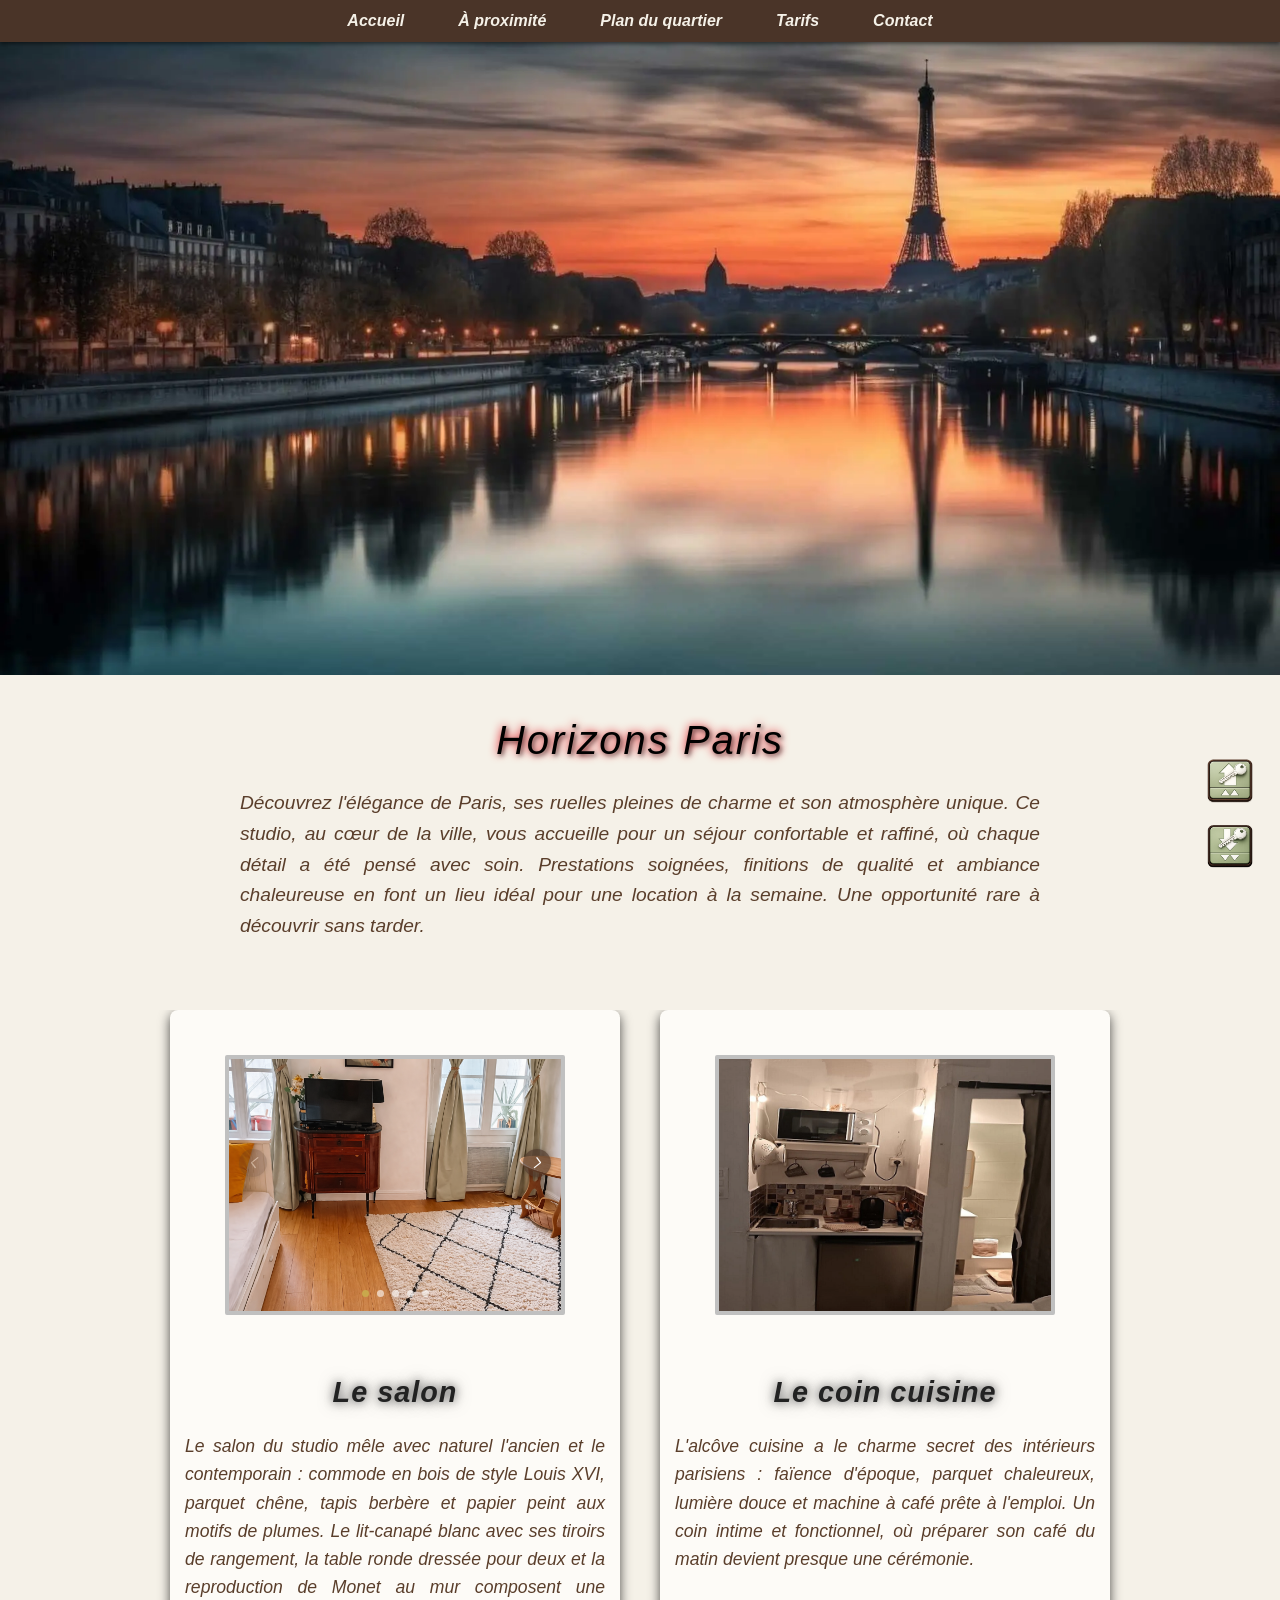
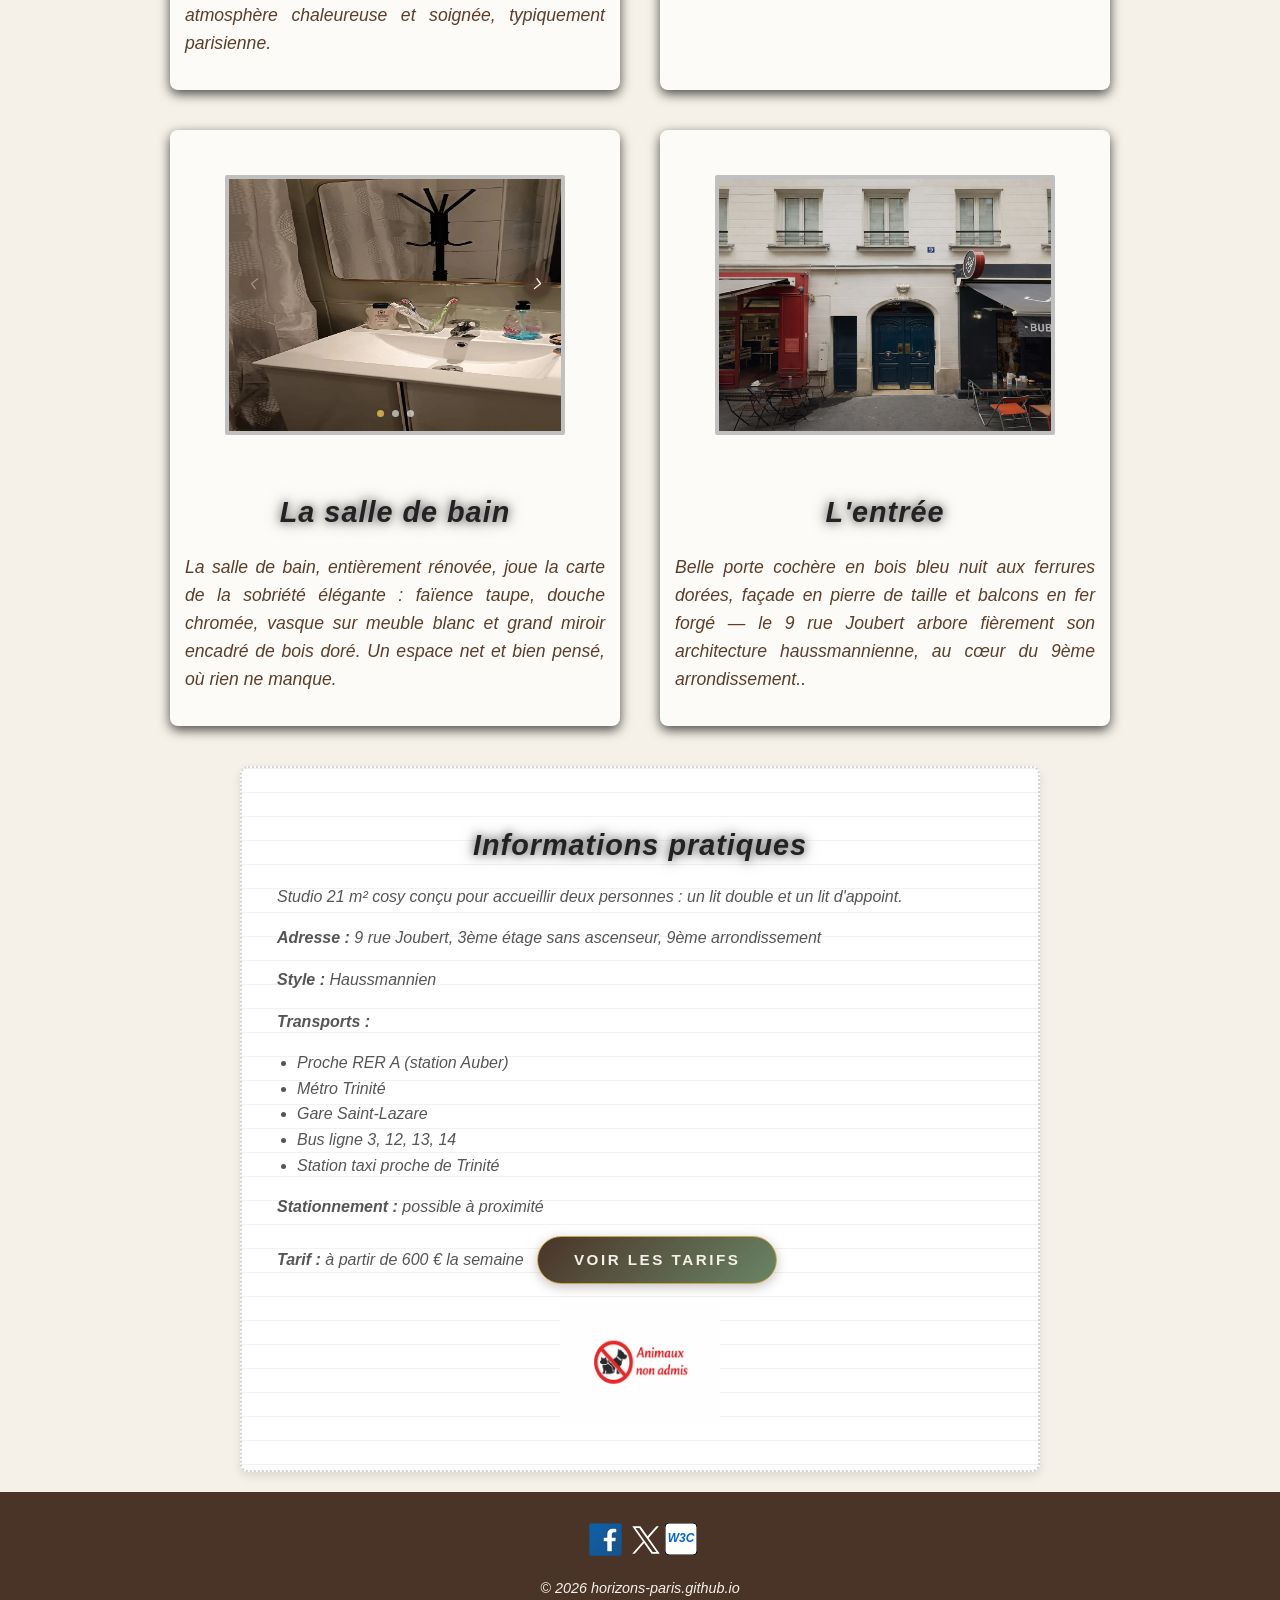
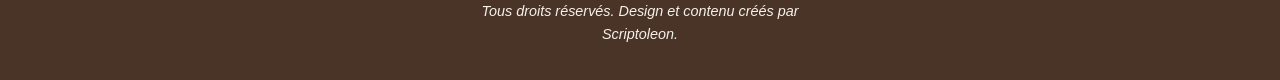
==== index.html @ a95e2b03 "maj cartes indx.html cartes +photos" ====
<!DOCTYPE html>
<html lang="fr">
<head>
    <meta charset="UTF-8">
    <meta name="viewport" content="width=device-width, initial-scale=1.0">
    <title>Horizons Paris | Studio à louer dans le 9ème arrondissement</title>

    <!-- Métadonnées -->
    <meta name="description" content="Horizons Paris — Studio élégant à louer à la semaine, au cœur du 9ème arrondissement. À deux pas du Palais Garnier, du Moulin Rouge et des Galeries Lafayette.">
    <meta name="keywords" content="Horizons Paris, studio Paris, location studio Paris, 9ème arrondissement Paris, location semaine Paris, studio Haussmannien Paris, Opéra Garnier, Moulin Rouge">
    <meta name="author" content="Horizons Paris">
    <meta name="language" content="fr">
    <meta name="theme-color" content="#4A3428">
    <meta name="robots" content="index, follow">

    <!-- Open Graph / Facebook -->
    <meta property="og:title" content="Horizons Paris — Studio à louer dans le 9ème">
    <meta property="og:description" content="Studio élégant à louer à la semaine, au cœur du 9ème arrondissement de Paris. À deux pas du Palais Garnier et du Moulin Rouge.">
    <meta property="og:type" content="website">
    <meta property="og:url" content="https://horizons-paris.github.io/index.html">
    <meta property="og:image" content="https://horizons-paris.github.io/images/og-image.png">
    <meta property="og:image:secure_url" content="https://horizons-paris.github.io/images/og-image.png">
    <meta property="og:locale" content="fr_FR">

    <!-- Twitter Card -->
    <meta name="twitter:card" content="summary_large_image">
    <meta name="twitter:title" content="Horizons Paris — Studio à louer dans le 9ème">
    <meta name="twitter:description" content="Studio élégant à louer à la semaine, au cœur du 9ème arrondissement de Paris.">
    <meta name="twitter:image" content="https://horizons-paris.github.io/images/og-image.png">

    <!-- Favicon -->
    <link rel="icon" href="favicon.ico" type="image/x-icon">

    <!-- Feuille de styles -->
    <link rel="stylesheet" href="styles.css?v=131">

    <!-- Swiper CSS -->
    <link rel="stylesheet" href="https://cdn.jsdelivr.net/npm/swiper@9/swiper-bundle.min.css">

    <style>
        /* ============================================================
           MINI CARROUSEL PAR CARTE — styles spécifiques index.html
           ============================================================ */

        /* Chaque carte contient un swiper à la place de l'image fixe */
        .card-swiper {
            width: 100%;
            max-width: 340px;
            border: 4px solid silver;
            border-radius: 2px;
            overflow: hidden;
            position: relative;
            /* Hauteur fixe identique pour toutes les cartes */
            height: 260px;
        }

        /* Les slides du mini swiper */
        .card-swiper .swiper-slide {
            padding: 0;
            background: #e8e0d5;
            border-radius: 0;
            box-shadow: none;
            height: 260px;
            display: flex;
            align-items: stretch;
            justify-content: center;
        }

        /* Image réelle dans le mini swiper */
        .card-swiper .swiper-slide img {
            width: 100%;
            height: 100%;
            object-fit: cover;
            object-position: center;
            background-color: #e8e0d5;
            margin: 0;
            border-radius: 0;
            cursor: zoom-in;
        }

        /* Placeholder quand la photo n'existe pas encore */
        .card-swiper .slide-placeholder {
            width: 100%;
            height: 260px;
            display: flex;
            flex-direction: column;
            align-items: center;
            justify-content: center;
            background: linear-gradient(135deg, #e8e0d5 0%, #d5c9bc 100%);
            color: #8a6a55;
            gap: 0.5rem;
            font-family: 'Merriweather', Georgia, serif;
            font-style: italic;
            font-size: 0.82rem;
            text-align: center;
            padding: 1rem;
            box-sizing: border-box;
        }

        .card-swiper .slide-placeholder svg {
            opacity: 0.35;
            width: 48px;
            height: 48px;
        }

        /* Flèches mini swiper — petites et discrètes */
        .card-swiper .swiper-button-next,
        .card-swiper .swiper-button-prev {
            color: #fff !important;
            background: rgba(74, 52, 40, 0.65);
            width: 28px !important;
            height: 28px !important;
            border-radius: 50%;
            box-shadow: 0 1px 4px rgba(0,0,0,0.3);
            top: 50%;
            transform: translateY(-50%);
        }

        .card-swiper .swiper-button-next::after,
        .card-swiper .swiper-button-prev::after {
            font-size: 11px !important;
            font-weight: bold;
        }

        /* Points de pagination mini */
        .card-swiper .swiper-pagination {
            bottom: 6px;
        }

        .card-swiper .swiper-pagination-bullet {
            background: #fff;
            opacity: 0.6;
            width: 7px;
            height: 7px;
        }

        .card-swiper .swiper-pagination-bullet-active {
            opacity: 1;
            background: #C9A84C;
        }

        /* Responsive mobile — hauteur réduite */
        @media (max-width: 768px) {
            .card-swiper,
            .card-swiper .swiper-slide,
            .card-swiper .swiper-slide img,
            .card-swiper .slide-placeholder {
                height: 200px;
                max-height: 200px;
            }
        }
    </style>
</head>
<body>
    <header>
        <!-- Bandeau fixe en haut -->
        <div class="bandeau">
            <!-- Menu burger -->
            <div class="burger-menu" id="burger" aria-label="Menu" role="button" tabindex="0">
                <div class="bar"></div>
                <div class="bar"></div>
                <div class="bar"></div>
            </div>

            <!-- Menu déroulant -->
            <nav>
                <div class="menu-drawer" id="menuDrawer" aria-hidden="true">
                    <!-- Croix de fermeture -->
                    <div class="close-cross" id="closeCross" aria-label="Fermer le menu" role="button" tabindex="0">
                        <img src="images/croix.png" alt="Fermer" class="croix-image">
                    </div>
                    <!-- Menu principal -->
                    <ul class="menu">
                        <li><a href="index.html">Accueil</a></li>
                        <li>
                              <a href="proximite.html">À proximité</a>
                              <ul class="submenu">
                                     <li><a href="proximite.html?slide=0">Le moulin rouge</a></li>
                                     <li><a href="proximite.html?slide=1">Le palais Garnier</a></li>
                                     <li><a href="proximite.html?slide=2">Eglise de la Ste Trinité</a></li>
                                     <li><a href="proximite.html?slide=3">Musée du parfum Fragonard</a></li>
                                     <li><a href="proximite.html?slide=4">Galerie Lafayette</a></li>
                                     <li><a href="proximite.html?slide=5">La maison Bélanger</a></li>
                                     <li><a href="proximite.html?slide=6">L'hotel Drouot</a></li>
                                     <li><a href="proximite.html?slide=7">Le paradox museum Paris</a></li>
                                     <li><a href="proximite.html?slide=8">Passage couvert de Paris</a></li>
                                     <li><a href="proximite.html?slide=9">Place Edouard VII</a></li>
                                     <li><a href="proximite.html?slide=10">Grand rex</a></li>
                                     <li><a href="proximite.html?slide=11">Montmartre</a></li>
                                     <li><a href="proximite.html?slide=12">Musée Grévin</a></li>
                                </ul>
                        </li>
                        <li><a href="plan_du_quartier.html">Plan du quartier</a></li>
                        <li><a href="tarifs.html">Tarifs</a></li>
                        <li><a href="contact.html">Contact</a></li>
                    </ul>
                </div>
            </nav>
        </div>
    </header>

    <!-- Introduction -->
    <section class="intro">
        <img src="images/bandeau.webp" class="full-screen" alt="Vue de Paris, studio Horizons Paris">
        <h1>Horizons Paris</h1>
        <p>Découvrez l'élégance de Paris, ses ruelles pleines de charme et son atmosphère unique.
           Ce studio, au cœur de la ville, vous accueille pour un séjour confortable et raffiné, où chaque détail a été pensé avec soin.
           Prestations soignées, finitions de qualité et ambiance chaleureuse en font un lieu idéal pour une location à la semaine.
           Une opportunité rare à découvrir sans tarder.</p>
    </section>

    <!-- Contenu principal -->
    <div class="content">
        <!-- Section cartes -->
        <section class="livres-alignees">

            <!-- ══════════════════════════════
                 CARTE 1 — Le salon
                 ══════════════════════════════ -->
            <div class="card" id="livre1">
                <div class="card-swiper swiper" id="swiper-salon">
                    <div class="swiper-wrapper">

                        <div class="swiper-slide">
                            <img src="images/salon.webp"
                                 alt="Le salon"
                                 class="lb-trigger"
                                 data-src="images/salon.webp"
                                 data-caption="Le salon">
                        </div>

                        <div class="swiper-slide">
                            <img src="images/salon_2.webp"
                                 alt="Le salon"
                                 class="lb-trigger"
                                 data-src="images/salon_2.webp"
                                 data-caption="Le salon">
                        </div>

                        <div class="swiper-slide">
                            <img src="images/salon_3.webp"
                                 alt="Le salon"
                                 class="lb-trigger"
                                 data-src="images/salon_3.webp"
                                 data-caption="Le salon">
                        </div>

                        <div class="swiper-slide">
                            <img src="images/salon_4.webp"
                                 alt="Le salon"
                                 class="lb-trigger"
                                 data-src="images/salon_4.webp"
                                 data-caption="Le salon">
                        </div>

                        <div class="swiper-slide">
                            <img src="images/salon_5.webp"
                                 alt="Le salon"
                                 class="lb-trigger"
                                 data-src="images/salon_5.webp"
                                 data-caption="Le salon">
                        </div>

                    </div>
                    <div class="swiper-button-prev"></div>
                    <div class="swiper-button-next"></div>
                    <div class="swiper-pagination"></div>
                </div>

                <div class="description">
                    <h2>Le salon</h2>
                    <p>Le salon du studio mêle avec naturel l'ancien et le contemporain : commode en bois de style Louis XVI, parquet chêne, tapis berbère et papier peint aux motifs de plumes.
					   Le lit-canapé blanc avec ses tiroirs de rangement, la table ronde dressée pour deux 
					   et la reproduction de Monet au mur composent une atmosphère chaleureuse et soignée, typiquement parisienne.</p>
                </div>
            </div>

            <!-- ══════════════════════════════
                 CARTE 2 — Le coin cuisine
                 ══════════════════════════════ -->
            <div class="card" id="livre2">
                <div class="card-swiper swiper" id="swiper-cuisine">
                    <div class="swiper-wrapper">

                        <div class="swiper-slide">
                            <img src="images/coin_cuisine.webp"
                                 alt="Le coin cuisine"
                                 class="lb-trigger"
                                 data-src="images/coin_cuisine.webp"
                                 data-caption="Le coin cuisine">
                        </div>

                    </div>
                </div>

                <div class="description">
                    <h2>Le coin cuisine</h2>
                    <p>L'alcôve cuisine a le charme secret des intérieurs parisiens :
					   faïence d'époque, parquet chaleureux, lumière douce et machine à café prête à l'emploi.
					   Un coin intime et fonctionnel, où préparer son café du matin devient presque une cérémonie.</p>
                </div>
            </div>

            <!-- ══════════════════════════════
                 CARTE 3 — La salle de bain
                 ══════════════════════════════ -->
            <div class="card" id="livre3">
                <div class="card-swiper swiper" id="swiper-sdb">
                    <div class="swiper-wrapper">

                        <div class="swiper-slide">
                            <img src="images/sdb.webp"
                                 alt="La salle de bain"
                                 class="lb-trigger"
                                 data-src="images/sdb.webp"
                                 data-caption="La salle de bain">
                        </div>

                        <div class="swiper-slide">
                            <img src="images/sdb_2.webp"
                                 alt="La salle de bain"
                                 class="lb-trigger"
                                 data-src="images/sdb_2.webp"
                                 data-caption="La salle de bain">
                        </div>

                        <div class="swiper-slide">
                            <img src="images/sdb_3.webp"
                                 alt="La salle de bain"
                                 class="lb-trigger"
                                 data-src="images/sdb_3.webp"
                                 data-caption="La salle de bain">
                        </div>

                    </div>
                    <div class="swiper-button-prev"></div>
                    <div class="swiper-button-next"></div>
                    <div class="swiper-pagination"></div>
                </div>

                <div class="description">
                    <h2>La salle de bain</h2>
                    <p>La salle de bain, entièrement rénovée, joue la carte de la sobriété élégante :
				       faïence taupe, douche chromée, vasque sur meuble blanc et grand miroir encadré de bois doré.
					   Un espace net et bien pensé, où rien ne manque.</p>
                </div>
            </div>

            <!-- ══════════════════════════════
                 CARTE 4 — L'entrée
                 ══════════════════════════════ -->
            <div class="card" id="livre4">
                <div class="card-swiper swiper" id="swiper-entree">
                    <div class="swiper-wrapper">

                        <div class="swiper-slide">
                            <img src="images/entree.webp"
                                 alt="L'entrée"
                                 class="lb-trigger"
                                 data-src="images/entree.webp"
                                 data-caption="L'entrée">
                        </div>

                    </div>
                </div>

                <div class="description">
                    <h2>L'entrée</h2>
                    <p>Belle porte cochère en bois bleu nuit aux ferrures dorées, façade en pierre de taille et balcons en fer forgé 
					— le 9 rue Joubert arbore fièrement son architecture haussmannienne, au cœur du 9ème arrondissement..</p>
                </div>
            </div>

        </section>

        <!-- Carte : informations du studio -->
        <div class="info-card">
            <h2>Informations pratiques</h2>
            <p>Studio 21 m² cosy conçu pour accueillir deux personnes : un lit double et un lit d'appoint.</p>
            <p><strong>Adresse :</strong> 9 rue Joubert, 3ème étage sans ascenseur, 9ème arrondissement</p>
            <p><strong>Style :</strong> Haussmannien</p>
            <p><strong>Transports :</strong></p>
            <ul>
                <li>Proche RER A (station Auber)</li>
                <li>Métro Trinité</li>
                <li>Gare Saint-Lazare</li>
                <li>Bus ligne 3, 12, 13, 14</li>
                <li>Station taxi proche de Trinité</li>
            </ul>
            <p><strong>Stationnement :</strong> possible à proximité</p>
            <p><strong>Tarif :</strong> à partir de 600 &euro; la semaine &nbsp;&nbsp;<a href="tarifs.html" class="btn-reserver">Voir les tarifs</a></p>

            <!-- Animaux non admis -->
            <p class="no-pets">
                <img src="images/animaux.webp" alt="Animaux non admis">
            </p>
        </div>

        <!-- Boutons défilement -->
        <div id="scrollButtons">
            <button id="scrollTop" class="scroll-btn">
                <img src="images/haut.png" alt="Haut">
            </button>
            <button id="scrollBottom" class="scroll-btn">
                <img src="images/bas.png" alt="Bas">
            </button>
        </div>
    </div>

    <!-- Pied de page -->
    <footer id="footer">
        <div class="social-buttons">
            <!-- Facebook -->
            <a class="social-btn facebook" href="https://www.facebook.com/sharer/sharer.php?u=https%3A%2F%2Fhorizons-paris.github.io%2F" target="_blank" rel="noopener noreferrer" aria-label="Partager sur Facebook">
                <svg xmlns="http://www.w3.org/2000/svg" width="43" height="43" viewBox="0 0 48 48" aria-hidden="true">
                    <linearGradient id="grad" x1="6.228" x2="42.077" y1="4.896" y2="43.432" gradientUnits="userSpaceOnUse">
                        <stop offset="0" stop-color="#0d61a9"></stop>
                        <stop offset="1" stop-color="#16528c"></stop>
                    </linearGradient>
                    <path fill="url(#grad)" d="M42,40c0,1.105-0.895,2-2,2H8c-1.105,0-2-0.895-2-2V8c0-1.105,0.895-2,2-2h32c1.105,0,2,0.895,2,2V40z"></path>
                    <path d="M25,38V27h-4v-6h4v-2.138c0-5.042,2.666-7.818,7.505-7.818c1.995,0,3.077,0.14,3.598,0.208l0.858,0.111L37,12.224L37,17h-3.635C32.237,17,32,18.378,32,19.535V21h4.723l-0.928,6H32v11H25z" opacity=".05"></path>
                    <path d="M25.5,37.5v-11h-4v-5h4v-2.638c0-4.788,2.422-7.318,7.005-7.318c1.971,0,3.03,0.138,3.54,0.204l0.436,0.057l0.02,0.442V16.5h-3.135c-1.623,0-1.865,1.901-1.865,3.035V21.5h4.64l-0.773,5H31.5v11H25.5z" opacity=".07"></path>
                    <path fill="#fff" d="M33.365,16H36v-3.754c-0.492-0.064-1.531-0.203-3.495-0.203c-4.101,0-6.505,2.08-6.505,6.819V22h-4v4h4v11h5V26h3.938l0.618-4H31v-2.465C31,17.661,31.612,16,33.365,16z"></path>
                </svg>
            </a>
            <!-- X-Twitter -->
            <a class="social-btn x" href="https://twitter.com/intent/tweet?text=D%C3%A9couvrez%20Horizons%20Paris%2C%20un%20studio%20%C3%A9l%C3%A9gant%20%C3%A0%20louer%20dans%20le%209%C3%A8me%20arr.%20de%20Paris%20%F0%9F%97%BC%EF%B8%8F%20https%3A%2F%2Fhorizons-paris.github.io%2F" target="_blank" rel="noopener noreferrer" aria-label="Partager sur Twitter">
                <svg xmlns="http://www.w3.org/2000/svg" width="30" height="30" viewBox="0 0 24 24" fill="#FFFFFF">
                    <path d="M14.095479,10.316482L22.286354,1h-1.940718l-7.115352,8.087682L7.551414,1H1l8.589488,12.231093L1,23h1.940717l7.509372-8.542861L16.448587,23H23L14.095479,10.316482z M11.436522,13.338465l-0.871624-1.218704l-6.924311-9.68815h2.981339l5.58978,7.82155l0.867949,1.218704l7.26506,10.166271h-2.981339L11.436522,13.338465z"/>
                </svg>
            </a>
            <!-- W3C -->
            <a class="social-btn validation" href="https://validator.w3.org/nu/?doc=https%3A%2F%2Fhorizons-paris.github.io%2F" target="_blank" rel="noopener noreferrer" aria-label="Valider le site W3C">
                <svg xmlns="http://www.w3.org/2000/svg" viewBox="0 0 64 64" width="32" height="32">
                    <rect width="64" height="64" fill="#ffffff" rx="8" ry="8" stroke="#000" stroke-width="2"/>
                    <text x="50%" y="50%" font-family="Arial, sans-serif" font-size="24" fill="#0066CC" dominant-baseline="middle" text-anchor="middle" font-weight="bold">W3C</text>
                </svg>
            </a>
        </div>
        <p>
            &copy; 2026 horizons-paris.github.io<br>
            Tous droits réservés. Design et contenu créés par<br>
            <i>Scriptoleon.</i>
        </p>
    </footer>

    <!-- Scripts défilement -->
    <script>
        document.getElementById('scrollTop').addEventListener('click', () => {
            window.scrollTo({ top: 0, behavior: 'auto' });
        });
        document.getElementById('scrollBottom').addEventListener('click', () => {
            window.scrollTo({ top: document.body.scrollHeight, behavior: 'auto' });
        });
    </script>

    <!-- Scripts menu burger -->
    <script>
        document.addEventListener('DOMContentLoaded', () => {
            const burger = document.getElementById('burger');
            const menuDrawer = document.getElementById('menuDrawer');
            const closeCross = document.getElementById('closeCross');

            burger.addEventListener('click', () => {
                const isActive = menuDrawer.classList.toggle('active');
                menuDrawer.setAttribute('aria-hidden', String(!isActive));
            });

            closeCross.addEventListener('click', () => {
                closeCross.classList.add('rotating');
                closeCross.addEventListener('animationend', () => {
                    closeCross.classList.remove('rotating');
                    menuDrawer.classList.remove('active');
                    menuDrawer.setAttribute('aria-hidden', 'true');
                }, { once: true });
            });

            document.addEventListener('click', (e) => {
                if (!menuDrawer.contains(e.target) && !burger.contains(e.target)) {
                    menuDrawer.classList.remove('active');
                    menuDrawer.setAttribute('aria-hidden', 'true');
                }
            });
        });
    </script>

    <!-- Swiper JS -->
    <script src="https://cdn.jsdelivr.net/npm/swiper@9/swiper-bundle.min.js"></script>

    <!-- Initialisation des mini swipers — ciblage individuel pour éviter les conflits -->
    <script>
        document.addEventListener('DOMContentLoaded', () => {

            function initSwiper(id) {
                const el = document.querySelector(id);
                if (!el) return;
                new Swiper(id, {
                    loop: false,
                    navigation: {
                        nextEl: el.querySelector('.swiper-button-next'),
                        prevEl: el.querySelector('.swiper-button-prev'),
                    },
                    pagination: {
                        el: el.querySelector('.swiper-pagination'),
                        clickable: true,
                    },
                    spaceBetween: 0,
                });
            }

            initSwiper('#swiper-salon');
            initSwiper('#swiper-cuisine');
            initSwiper('#swiper-sdb');
            initSwiper('#swiper-entree');
        });
    </script>

    <!-- ══════════════════════════════════════════════
         LIGHTBOX
         ══════════════════════════════════════════════ -->
    <div id="lightbox" role="dialog" aria-modal="true" aria-label="Photo agrandie">
        <button id="lb-close" aria-label="Fermer">&#x2715;</button>
        <button class="lb-nav" id="lb-prev" aria-label="Photo précédente">&#8249;</button>
        <img id="lb-img" src="images/bandeau.webp" alt="Photo agrandie du studio">
        <button class="lb-nav" id="lb-next" aria-label="Photo suivante">&#8250;</button>
        <div id="lb-caption"></div>
    </div>

    <script>
    (function () {
        const lb        = document.getElementById('lightbox');
        const lbImg     = document.getElementById('lb-img');
        const lbCaption = document.getElementById('lb-caption');
        const lbClose   = document.getElementById('lb-close');
        const lbPrev    = document.getElementById('lb-prev');
        const lbNext    = document.getElementById('lb-next');

        let triggers = [];
        let current  = 0;

        function buildList() {
            triggers = Array.from(document.querySelectorAll('.lb-trigger'));
        }

        function open(index) {
            current = index;
            const t = triggers[current];
            lbImg.src             = t.dataset.src || t.src;
            lbImg.alt             = t.alt || '';
            lbCaption.textContent = t.dataset.caption || '';
            lb.classList.add('lb-open');
            document.body.style.overflow = 'hidden';
            lbClose.focus();
        }

        function close() {
            lb.classList.remove('lb-open');
            document.body.style.overflow = '';
            lbImg.src = '';
        }

        function prev() { open((current - 1 + triggers.length) % triggers.length); }
        function next() { open((current + 1) % triggers.length); }

        document.addEventListener('click', (e) => {
            const el = e.target.closest('.lb-trigger');
            if (!el) return;
            buildList();
            open(triggers.indexOf(el));
        });

        lbClose.addEventListener('click', close);
        lb.addEventListener('click', (e) => { if (e.target === lb) close(); });
        lbPrev.addEventListener('click', (e) => { e.stopPropagation(); prev(); });
        lbNext.addEventListener('click', (e) => { e.stopPropagation(); next(); });

        document.addEventListener('keydown', (e) => {
            if (!lb.classList.contains('lb-open')) return;
            if (e.key === 'Escape')    close();
            if (e.key === 'ArrowLeft') prev();
            if (e.key === 'ArrowRight') next();
        });

        let touchStartX = 0;
        lb.addEventListener('touchstart', (e) => { touchStartX = e.touches[0].clientX; }, { passive: true });
        lb.addEventListener('touchend', (e) => {
            const delta = e.changedTouches[0].clientX - touchStartX;
            if (Math.abs(delta) > 50) delta < 0 ? next() : prev();
        });
    })();
    </script>

    <!-- Script submenu tactile mobile -->
    <script>
        document.addEventListener("DOMContentLoaded", () => {
            const items = document.querySelectorAll("ul.menu > li");
            items.forEach(li => {
                const submenu = li.querySelector("ul.submenu");
                const link = li.querySelector(":scope > a");
                if (!submenu || !link) return;

                link.addEventListener("click", (e) => {
                    if (window.matchMedia("(hover: hover)").matches) return;
                    if (!li.classList.contains("submenu-open")) {
                        e.preventDefault();
                        document.querySelectorAll("ul.menu > li.submenu-open").forEach(el => {
                            if (el !== li) el.classList.remove("submenu-open");
                        });
                        li.classList.add("submenu-open");
                    }
                });

                document.addEventListener("click", (e) => {
                    if (!li.contains(e.target)) {
                        li.classList.remove("submenu-open");
                    }
                });
            });
        });
    </script>

</body>
</html>
---- styles.css ----
/* ============================================================
   HORIZONS PARIS — Feuille de styles principale
   Auteur : Scriptoleon
   ============================================================ */


/* ============================================================
   POLICES PERSONNALISÉES
   ============================================================ */

/* Police principale du site (choisie par la cliente) */
@font-face {
    font-family: 'Merriweather';
    src: url('fonts/Merriweather-VariableFont_opsz,wdth,wght.ttf') format('truetype');
    font-weight: 300 800;
    font-style: normal;
}

@font-face {
    font-family: 'Merriweather';
    src: url('fonts/Merriweather-Italic-VariableFont_opsz,wdth,wght.ttf') format('truetype');
    font-weight: 300 800;
    font-style: italic;
}

/* Police scripte utilisée sur la page Contact */
@font-face {
    font-family: 'FairWaterScript';
    src: url('fonts/FairWaterScript.ttf') format('truetype');
    font-weight: normal;
    font-style: normal;
}


/* ============================================================
   RESET & BASE
   ============================================================ */

/* Empêche le scroll horizontal sur tout le document */
html {
    overflow-x: hidden;
    max-width: 100%;
}

/* Applique box-sizing à tous les éléments :
   padding et border sont inclus dans la largeur déclarée */
* {
    box-sizing: border-box;
}

/* Structure générale de la page */
body {
    position: relative;           /* Référence de positionnement pour les enfants absolus */
    z-index: auto;                /* Z-index géré automatiquement */
    font-family: 'Merriweather', 'Helvetica Neue', Helvetica, Arial, sans-serif !important;
    font-weight: 300 !important;  /* Variante light de Merriweather */
    font-style: italic !important;
    background-color: #F5F1E8;    /* Beige très clair */
    color: #5A3E2B;               /* Brun — couleur de texte par défaut */
    line-height: 1.6;             /* Hauteur de ligne pour confort de lecture */
    margin: 0;
    padding: 0;
    display: flex;                /* Flexbox colonne pour coller le footer en bas */
    flex-direction: column;
    min-height: 100vh;            /* Au moins toute la hauteur de l'écran */
    overflow-x: hidden;           /* Empêche le débordement horizontal */
    max-width: 100%;
    width: 100%;
}

/* Liens globaux sans soulignement */
a {
    text-decoration: none;
    color: #4B3832; /* Marron foncé */
}


/* ============================================================
   EN-TÊTE (HEADER) & NAVIGATION
   ============================================================ */

/* Bandeau fixe en haut — reste visible au scroll */
header {
    position: fixed;
    top: 0;
    width: 100%;
    background-color: #4A3428;    /* Chocolat foncé */
    box-shadow: 0 2px 4px rgba(0,0,0,0.5); /* Ombre portée pour le relief */
    z-index: 1000;                /* Au-dessus du contenu principal */
    padding: 0.5rem 1rem;
    display: flex;
    align-items: center;          /* Centrage vertical du contenu */
    transition: background-color 0.5s ease, box-shadow 0.5s ease;
}

/* Conteneur de navigation */
nav {
    display: flex;
    justify-content: center;
    align-items: center;
    width: 100%;
}

/* Liste du menu principal (ul) */
ul.menu {
    list-style: none;
    display: flex;                /* Éléments en ligne */
    margin: 0;
    padding: 0;
    transition: all 0.3s ease;
}

/* Chaque item du menu (li) */
ul.menu li {
    position: relative;           /* Permet le positionnement absolu du sous-menu enfant */
    margin: 0 15px;
    transition: transform 0.3s ease, background-color 0.3s ease;
}

/* Liens du menu */
ul.menu li a {
    text-decoration: none;
    color: #F5F1E8;               /* Beige clair sur fond chocolat */
    font-weight: bold;
    padding: 8px 12px;
    transition: background 0.3s, color 0.3s, transform 0.3s;
}

/* Survol des liens du menu */
ul.menu li a:hover {
    background-color: rgba(90, 120, 85, 0.6); /* Vert sauge */
    border-radius: 4px;
    color: #fff;
    transform: scale(1.05);       /* Légère mise à l'échelle */
}

/* Menu drawer — z-index élevé pour passer au-dessus de tout */
.menu-drawer {
    z-index: 2000 !important;
}

/* Sous-menu déroulant — caché par défaut */
ul.menu li ul.submenu {
    display: none;
    position: absolute;           /* Se positionne par rapport au li parent */
    top: 30px;                    /* Juste en dessous du lien parent */
    left: 0;
    background-color: #4A3428;    /* Même couleur que le header */
    box-shadow: 0 2px 8px rgba(0,0,0,0.5);
    list-style: none;
    padding: 0;
    margin: 0;
    width: 140px;                 /* Largeur initiale avant animation */
    border-radius: 4px;
    z-index: 2001 !important;     /* Au-dessus du menu principal */
    transition: width 0.3s ease, opacity 0.3s ease;
    opacity: 0;                   /* Invisible au départ */
    transform: translateY(-10px); /* Légèrement décalé vers le haut au départ */
}

/* Affichage animé du sous-menu au survol */
ul.menu li:hover ul.submenu {
    display: block;
    width: 200px;                 /* S'agrandit à l'ouverture */
    opacity: 1;
    transform: translateY(0);     /* Glisse vers sa position finale */
    transition: width 0.3s ease, opacity 0.3s ease, transform 0.3s ease;
}

/* Items du sous-menu */
ul.submenu li {
    width: 100%;
    transition: background-color 0.3s ease;
}

/* Liens dans le sous-menu */
ul.submenu li a {
    padding: 4px 8px;
    max-width: 180px;
    display: inline-block;
    color: #fff;
    transition: background-color 0.3s ease, transform 0.3s ease;
}

/* Survol des liens du sous-menu */
ul.submenu li a:hover {
    background-color: rgba(90, 120, 85, 0.6); /* Vert sauge */
    color: #fff;
    transform: translateX(5px);   /* Glisse légèrement vers la droite */
}

/* Bouton burger — masqué sur desktop, affiché sur mobile */
.burger-menu {
    width: 30px;
    height: 25px;
    cursor: pointer;
    display: none;                /* Caché par défaut sur desktop */
    flex-direction: column;
    justify-content: space-between;
    z-index: 1001;
    transition: all 0.3s ease;
}

/* Les trois barres du burger */
.burger-menu .bar {
    height: 3px;
    background-color: #fff;
    border-radius: 2px;
    width: 100%;
    transition: all 0.3s ease;
}

/* Croix de fermeture du menu mobile */
.close-cross {
    position: absolute;
    top: 10px;
    right: 30px;
    cursor: pointer;
    width: 20px;
    height: 20px;
    display: flex;
    justify-content: center;
    align-items: center;
    z-index: 1003;
    transition: transform 0.3s ease;
}

/* Animation de rotation au clic sur la croix */
.close-cross.rotating {
    animation: rotateFast 0.5s linear forwards;
}

@keyframes rotateFast {
    from { transform: rotate(0deg); }
    to   { transform: rotate(360deg); }
}

/* Image de la croix */
.croix-image {
    width: 100%;
    height: auto;
    filter: brightness(1.2); /* Légèrement éclaircie pour la lisibilité */
}


/* ============================================================
   TITRES
   ============================================================ */

/* H1 — Grand titre de page, style rouge impactant */
h1 {
    font-family: 'Merriweather', cursive, Arial, sans-serif;
    font-size: 4em;
    color: #E50914;               /* Rouge vif */
    font-weight: 300;
    font-style: italic;
    letter-spacing: 2px;
    text-shadow:
        2px 2px 4px rgba(0, 0, 0, 0.5),
        0 0 10px #E50914;         /* Halo rouge */
    margin-bottom: 30px;
    text-align: center;
    transition: all 0.4s ease;
}

/* H1 au survol — halo plus prononcé */
h1:hover {
    text-shadow:
        4px 4px 8px rgba(0, 0, 0, 0.7),
        0 0 15px #E50914;
    transform: scale(1.05);
}

/* H2 — Sous-titre de section, style Merriweather */
h2 {
    font-family: 'Merriweather', cursive, Arial, sans-serif;
    font-size: 1.8em;
    color: #222222;
    text-shadow:
        0 0 8px rgba(85, 85, 85, 0.8),
        0 0 15px rgba(85, 85, 85, 0.6); /* Halo gris doux */
    margin-bottom: 15px;
    letter-spacing: 1px;
    text-align: center;
    transition: color 0.3s ease, text-shadow 0.3s ease;
}

/* H3 — Titre secondaire, police scripte FairWaterScript */
h3 {
    font-family: 'FairWaterScript', cursive, Arial, sans-serif;
    font-size: 1.8em;
    color: #222222;
    text-shadow:
        0 0 8px rgba(85, 85, 85, 0.8),
        0 0 15px rgba(85, 85, 85, 0.6);
    margin-bottom: 15px;
    letter-spacing: 1px;
    text-align: center;
    transition: color 0.3s ease, text-shadow 0.3s ease;
}

/* H4 — Titre tertiaire, même style que h3 mais plus petit */
h4 {
    font-family: 'Merriweather', cursive, Arial, sans-serif;
    font-size: 1.2em;
    color: #222222;
    text-shadow:
        0 0 8px rgba(85, 85, 85, 0.8),
        0 0 15px rgba(85, 85, 85, 0.6);
    margin-bottom: 15px;
    letter-spacing: 1px;
    transition: color 0.3s ease, text-shadow 0.3s ease;
}


/* ============================================================
   MISE EN PAGE PRINCIPALE
   ============================================================ */

/* Zone de contenu principal sous le header fixe */
.content {
    margin: 0 auto;
    margin-top: 60px;             /* Compense la hauteur du header fixe */
    flex: 1;                      /* Occupe tout l'espace restant avant le footer */
    display: flex;
    flex-direction: column;
    overflow-x: hidden;
    max-width: 100%;
    width: 100%;
    box-sizing: border-box;
}

/* Section d'introduction en haut de page */
.intro {
    width: 100%;
    box-sizing: border-box;
    margin-bottom: 0rem;
    padding-top: 0;               /* L'image commence directement sous le header */
    margin-top: 60px;             /* Compense la hauteur du header fixe */
}

/* H1 dans la section intro — taille réduite par rapport au h1 global */
.intro h1 {
    font-size: 2.5rem;
    margin-bottom: 1rem;
    color: black;
    text-align: center;
}

/* H3 et H4 dans intro — centrés */
.intro h3,
.intro h4 {
    text-align: center;
}

/* Paragraphe intro — largeur limitée pour confort de lecture */
.intro p {
    font-size: 1.2rem;
    max-width: 800px;
    margin: 0 auto 0.5rem;        /* Centré horizontalement, espace en bas */
    color: #5A3E2B;
    text-align: justify;
}

/* Image bandeau plein écran */
.full-screen {
    width: 100%;
    max-width: 100%;
    height: auto;
    max-height: 70vh;             /* Limitée à 70% de la hauteur écran par défaut */
    object-fit: cover;            /* Recadre l'image sans la déformer */
    object-position: center 35%; /* Cadrage vertical centré légèrement vers le haut */
    display: block;
    margin: 0;
}

/* Pied de page */
footer {
    width: 100%;
    background-color: #4A3428;    /* Chocolat foncé */
    padding: 20px 0;
    margin-top: auto;             /* Colle le footer en bas grâce au flex du body */
    text-align: center;
    font-size: 0.9rem;
    color: #F5F1E8;               /* Texte beige clair */
}


/* ============================================================
   CARTES (.card)
   ============================================================ */

/* Carte générique — conteneur d'image + texte */
.card {
    background-color: #FDFBF7;    /* Crème très léger */
    border-radius: 8px;
    box-shadow: 0 4px 12px rgba(0,0,0,0.7); /* Ombre marquée pour le relief */
    display: flex;
    flex-direction: column;
    align-items: center;
    padding: 15px;
    transition: transform 0.3s, box-shadow 0.3s, background-color 0.3s;
    max-width: 450px;
    width: 100%;
    box-sizing: border-box;
    margin-bottom: 20px;
    margin-left: 0;
    margin-right: 0;
}

/* Carte au survol — légère remontée */
.card:hover {
    transform: translateY(-4px);
    box-shadow: 0 8px 20px rgba(74, 52, 40, 0.15);
    background-color: #FFFFFF;
}

/* Image dans la carte (classe .cover) */
.cover {
    width: 100%;
    height: auto;
    border-radius: 4px;
    margin-bottom: 15px;
    box-shadow: 0 2px 6px rgba(0,0,0,0.5);
}

/* Bloc texte de la carte */
.description {
    text-align: justify;
}

/* Titre h3 dans le bloc description */
.description h3 {
    font-family: 'Anton', sans-serif; /* Police différente pour les titres des cartes */
    font-size: 1.4rem;
    margin-bottom: 1rem;
    color: #4A3428;
    text-align: center;
    text-shadow:
        2px 2px 3px rgba(74, 52, 40, 0.3), /* Ombre douce chocolat */
        0 0 8px rgba(110, 127, 106, 0.4);   /* Halo vert subtil */
    letter-spacing: 4px;
    font-weight: bold;
}

/* Paragraphe dans le bloc description */
.description p {
    font-size: 1.1rem;
    color: #5A3E2B;
}

/* Image avec bordure argentée (photos du studio) */
.image-argentee {
    border: 4px solid silver;
    width: 100%;
    max-width: 340px;
    height: 340px;        /* Remplace height: auto */
    object-fit: cover;    /* Ajout pour ne pas déformer */
    object-position: center;
    cursor: zoom-in;
}

/* Grille de cartes sur 2 colonnes */
.livres-alignees {
    display: grid;
    grid-template-columns: repeat(2, 1fr);
    gap: 20px;
    justify-items: center;
    margin: 0 auto;
    max-width: 1200px;
}


/* ============================================================
   CARTE INFORMATIONS PRATIQUES (.info-card)
   ============================================================ */

/* Bloc style bloc-note avec lignes horizontales en fond */
.info-card {
    width: 90%;
    max-width: 800px;
    margin: 20px auto;
    padding: 30px 35px;
    background-color: #FFFFFF;
    border-radius: 8px;
    border-left: 6px solid #ff6347;   /* Bordure gauche orange */
    border: 2px dotted #d3d3d3;       /* Contour pointillé */
    box-shadow: 0 4px 10px rgba(0,0,0,0.1);
    background-image: linear-gradient(to bottom, rgba(0,0,0,0.05) 1px, transparent 1px);
    background-size: 100% 24px;       /* Lignes horizontales espacées de 24px */
    line-height: 1.6;
}

.info-card h3 {
    text-align: center;
    margin-top: 0;
    color: #333;
}

.info-card p,
.info-card li {
    color: #555;
}

.info-card ul {
    padding-left: 20px;
    margin-top: 0;
}

/* Conteneur du bouton réserver */
.tarif-reserver {
    text-align: center;
    margin: 18px 0 10px;
}

/* Bouton Réserver */
.btn-reserver {
    display: inline-block;
    padding: 11px 36px;
    font-family: 'Merriweather', Arial, sans-serif;
    font-size: 0.95rem;
    font-style: normal;
    font-weight: bold;
    letter-spacing: 2.5px;
    text-transform: uppercase;
    text-decoration: none;
    color: #F5F1E8;
    background: linear-gradient(135deg, #4A3428 0%, rgba(90,120,85,0.9) 100%);
    border-radius: 30px;
    border: 1.5px solid #C9A84C;
    box-shadow: 0 3px 12px rgba(74,52,40,0.3);
    transition: transform 0.25s ease, box-shadow 0.25s ease;
}

.btn-reserver:hover {
    transform: translateY(-2px);
    box-shadow: 0 6px 20px rgba(74,52,40,0.4), 0 0 12px rgba(201,168,76,0.35);
    color: #fff;
}

.btn-reserver:active {
    transform: translateY(0);
}

/* Picto "animaux non admis" */
.no-pets {
    text-align: center;
    margin-top: 20px;
    color: #D32F2F; /* Rouge alerte */
}

.no-pets img {
    width: 160px;
    height: 120px;
    display: block;
    margin: 0 auto 5px auto; /* Centré avec espace sous l'image */
}

.no-pets p {
    margin: 0;
    font-weight: bold;
}


/* ============================================================
   BOUTONS
   ============================================================ */

/* Style global pour tous les boutons */
button {
    background-color: #4A3428;    /* Chocolat foncé */
    color: #fff;
    padding: 14px;
    border: none;
    border-radius: 4px;
    font-size: 1em;
    cursor: pointer;
    transition: background-color 0.3s ease, transform 0.3s ease;
}

/* Survol des boutons génériques
   Exclut les boutons d'ascenseur et de lightbox qui ont leur propre style */
button:hover:not(.scroll-btn):not(.lb-nav):not(#lb-close) {
    background-color: rgba(142, 168, 137, 0.5); /* Vert sauge clair */
    transform: scale(1.05);
}

/* Conteneur des boutons d'ascenseur (haut/bas) — fixe en bas à droite */
#scrollButtons {
    background-color: transparent !important;
    position: fixed;
    right: 0;
    bottom: 20px;
    display: flex;
    flex-direction: column;
    gap: 0;
    z-index: 1000;
}

/* Bouton d'ascenseur individuel */
.scroll-btn {
    background-color: transparent !important;
    border: none;
    padding: 0;
    border-radius: 5px;
    cursor: pointer;
    display: flex;
    align-items: center;
    justify-content: center;
    transition: opacity 0.2s ease, transform 0.2s ease;
    will-change: transform; /* Isole l'élément sur un layer GPU pour éviter les saccades */
}

.scroll-btn:hover {
    background-color: transparent !important;
    transform: translateY(-2px); /* Légère remontée — plus fluide que scale() */
    opacity: 0.8;
}

.scroll-btn img {
    max-width: 100px;
    max-height: 100px;
    display: block;
}

/* Bouton du formulaire de contact */
.form-btn {
    background: rgba(90, 120, 85, 0.6); /* Vert sauge — cohérent avec le menu */
    color: #F5F1E8;
    border: none;
    padding: 0.85rem 2rem;
    border-radius: 6px;
    font-size: 1rem;
    font-family: inherit;
    font-style: normal;
    cursor: pointer;
    transition: background 0.2s, transform 0.2s, color 0.2s;
    align-self: center;
    min-width: 220px;
    letter-spacing: 1px;
}

.form-btn:hover {
    background: rgba(60, 90, 55, 0.85); /* Vert plus soutenu au hover */
    transform: translateY(-2px);
    color: #000000;
}

/* Lien réseaux sociaux — Facebook légèrement décalé vers le bas */
.social-btn.facebook {
    position: relative;
    top: 6px;
}


/* ============================================================
   SWIPER (CARROUSEL)
   ============================================================ */

/* Conteneur principal du swiper */
.swiper {
    width: 100%;
    max-width: 900px;
    margin: 30px auto;
    padding: 0 15px;
    box-sizing: border-box;
    overflow: hidden;
}

/* Wrapper interne des slides */
.swiper-wrapper {
    box-sizing: border-box;
}

/* Chaque slide individuelle */
.swiper-slide {
    display: flex;
    flex-direction: column;
    align-items: center;
    background-color: #fff;
    border-radius: 8px;
    box-shadow: 0 4px 12px rgba(0,0,0,0.1);
    overflow: hidden;
    padding: 15px;
    box-sizing: border-box;
    width: 100%;
}

/* Image dans la slide */
.swiper-slide img {
    width: 100%;
    max-width: 100%;
    height: auto;
    max-height: 450px;
    object-fit: contain;          /* Affiche l'image entière sans recadrage */
    border-radius: 4px;
    margin-bottom: 15px;
    display: block;
}

/* Bloc texte sous l'image de la slide */
.texte-slide {
    width: 100%;
    padding: 0 10px;
    box-sizing: border-box;
    text-align: center;
}

.texte-slide h3 {
    font-size: 1.3rem;
    margin-bottom: 10px;
    color: #4A3428;
    word-wrap: break-word;        /* Coupe les mots trop longs sur mobile */
}

.texte-slide p {
    font-size: 0.95rem;
    line-height: 1.6;
    color: #5A3E2B;
    margin: 0;
    word-wrap: break-word;
}

/* Flèches de navigation du swiper */
.swiper-button-next,
.swiper-button-prev {
    color: #4A3428 !important;    /* Chocolat foncé */
    background-color: rgba(245, 241, 232, 0.9); /* Fond beige semi-transparent */
    width: 40px;
    height: 40px;
    border-radius: 50%;           /* Forme circulaire */
    box-shadow: 0 2px 8px rgba(0,0,0,0.2);
}

.swiper-button-next:after,
.swiper-button-prev:after {
    font-size: 20px;              /* Taille de l'icône flèche */
}

/* Points de pagination */
.swiper-pagination {
    bottom: 10px;
}

.swiper-pagination-bullet {
    background-color: #4A3428;
    opacity: 0.5;
}

.swiper-pagination-bullet-active {
    opacity: 1;
    background-color: #8EA889;    /* Vert sauge pour le point actif */
}

/* Crédit photo sous le swiper */
.photo-credit {
    font-size: 0.75em;
    color: #999;
    margin-top: 10px;
    margin-bottom: 30px !important;
    font-style: italic;
}

.photo-credit a {
    color: #999;
    text-decoration: none;
}

.photo-credit a:hover {
    text-decoration: underline;
}


/* ============================================================
   LIGHTBOX
   ============================================================ */

/* Overlay plein écran — caché par défaut */
#lightbox {
    display: none;
    position: fixed;
    inset: 0;                     /* Couvre tout l'écran (top/right/bottom/left: 0) */
    z-index: 9999;
    background: rgba(0, 0, 0, 0.88);
    backdrop-filter: blur(4px);   /* Flou de l'arrière-plan */
    align-items: center;
    justify-content: center;
    padding: 16px;
    box-sizing: border-box;
}

/* Classe ajoutée par JS pour afficher la lightbox */
#lightbox.lb-open {
    display: flex;
}

/* Image agrandie dans la lightbox */
#lightbox img {
    max-width: min(92vw, 900px);  /* Jamais plus large que 900px ou 92% de l'écran */
    max-height: 88vh;
    width: auto;
    height: auto;
    object-fit: contain;
    border-radius: 6px;
    box-shadow: 0 8px 40px rgba(0,0,0,0.6);
    animation: lb-in 0.22s ease;  /* Animation d'apparition */
    display: block;
}

/* Animation d'ouverture de la lightbox */
@keyframes lb-in {
    from { opacity: 0; transform: scale(0.93); }
    to   { opacity: 1; transform: scale(1); }
}

/* Légende affichée en bas de la lightbox */
#lb-caption {
    position: fixed;
    bottom: 18px;
    left: 50%;
    transform: translateX(-50%);  /* Centre horizontalement */
    color: #f0e6d3;
    font-family: Georgia, serif;
    font-size: 0.9rem;
    background: rgba(74,52,40,0.75);
    padding: 5px 16px;
    border-radius: 20px;
    white-space: nowrap;          /* Empêche le retour à la ligne */
    pointer-events: none;         /* La légende ne bloque pas les clics */
}

/* Bouton de fermeture (×) */
#lb-close {
    position: fixed;
    top: 14px;
    right: 18px;
    background: rgba(74,52,40,0.8);
    border: none;
    color: #f0e6d3;
    font-size: 1.6rem;
    line-height: 1;
    width: 40px;
    height: 40px;
    border-radius: 50%;
    cursor: pointer;
    display: flex;
    align-items: center;
    justify-content: center;
    transition: background 0.2s;
}

#lb-close:hover {
    background: #4A3428;
}

/* Boutons de navigation prev/next */
.lb-nav {
    position: fixed;
    top: 50%;
    transform: translateY(-50%);  /* Centré verticalement */
    background: rgba(74,52,40,0.7);
    border: none;
    color: #f0e6d3;
    font-size: 1.8rem;
    width: 44px;
    height: 44px;
    border-radius: 50%;
    cursor: pointer;
    display: flex;
    align-items: center;
    justify-content: center;
    transition: background 0.2s;
}

.lb-nav:hover {
    background: #4A3428;
}

#lb-prev { left: 12px; }
#lb-next { right: 12px; }


/* ============================================================
   FORMULAIRE DE CONTACT
   ============================================================ */

/* Conteneur principal du formulaire */
.contact-container {
    max-width: 640px;
    margin: 100px auto 3rem;
    padding: 2rem 1.5rem;
    background: #FDFBF7;
    border-radius: 12px;
    box-shadow: 0 6px 24px rgba(74,52,40,0.15);
    border-top: 4px solid #4A3428; /* Barre décorative en haut */
}

/* Titre h1 dans le formulaire de contact */
.contact-container h1 {
    font-size: 1.8rem;
    color: #4A3428;
    text-align: center;
    margin-bottom: 0.5rem;
    letter-spacing: 2px;
}

/* Texte d'introduction du formulaire */
.contact-intro {
    text-align: center;
    font-size: 0.95rem;
    color: #5A3E2B;
    margin-bottom: 2rem;
    opacity: 0.85;
}

/* Formulaire en colonne */
.contact-form {
    display: flex;
    flex-direction: column;
    gap: 1.2rem;
}

/* Groupe label + champ */
.form-group {
    display: flex;
    flex-direction: column;
    gap: 0.4rem;
}

/* Groupe de dates sur deux colonnes côte à côte */
.form-group--dates {
    flex-direction: row;
    gap: 1rem;
}

.form-group--dates > div {
    flex: 1;                      /* Chaque colonne prend la même largeur */
    display: flex;
    flex-direction: column;
    gap: 0.4rem;
}

/* Labels du formulaire */
.contact-form label {
    font-size: 0.9rem;
    font-weight: bold;
    color: #4A3428;
    font-style: normal;
}

/* Indicateur de champ obligatoire */
.required {
    color: #E50914; /* Rouge vif */
}

/* Champs de saisie */
.contact-form input,
.contact-form select,
.contact-form textarea {
    padding: 0.65rem 0.9rem;
    border: 1.5px solid #c9b89a;
    border-radius: 6px;
    font-family: inherit;
    font-size: 0.95rem;
    color: #5A3E2B;
    background: #fff;
    transition: border-color 0.2s, box-shadow 0.2s;
    outline: none;
    font-style: normal;
}

/* Focus sur les champs — contour chocolat */
.contact-form input:focus,
.contact-form select:focus,
.contact-form textarea:focus {
    border-color: #4A3428;
    box-shadow: 0 0 0 3px rgba(74,52,40,0.1); /* Halo discret */
    outline: none;
}

/* Supprime le contour rouge natif du navigateur sur champ invalide */
.contact-form input:invalid,
.contact-form textarea:invalid {
    outline: none;
    box-shadow: none;
}

/* Textarea — redimensionnable verticalement uniquement */
.contact-form textarea {
    resize: vertical;
    min-height: 120px;
    width: 100%;
    box-sizing: border-box;
}


/* ============================================================
   PLAN DU QUARTIER (préfixe pdq-)
   Toutes les classes sont préfixées pour éviter les conflits
   ============================================================ */

/* Section titre de la page plan */
.pdq-intro {
    padding: 1.5rem 1rem 0.5rem;
    text-align: center;
}

.pdq-intro h1 {
    font-size: clamp(1.6rem, 4vw, 2.8rem); /* Taille fluide selon la largeur d'écran */
    color: #4A3428;
    text-shadow: none;            /* Pas de halo ici — titre sobre */
    margin-bottom: 0.5rem;
}

.pdq-intro p {
    font-size: 1rem;
    color: #5A3E2B;
    opacity: 0.85;
    margin: 0 auto;
    max-width: 600px;
}

/* Légende de la carte (studio / monuments) */
.pdq-legende {
    display: flex;
    justify-content: center;
    gap: 2rem;
    flex-wrap: wrap;
    padding: 0.8rem 1rem 0.4rem;
}

.pdq-legende-item {
    display: flex;
    align-items: center;
    gap: 0.5rem;
    font-size: 0.9rem;
    font-style: italic;
    color: #5A3E2B;
}

/* Pastille colorée dans la légende */
.pdq-dot {
    width: 14px;
    height: 14px;
    border-radius: 50%;
    border: 2px solid rgba(0,0,0,0.2);
    flex-shrink: 0;
}

.pdq-dot--studio   { background: #E50914; } /* Rouge pour le studio */
.pdq-dot--monument { background: #C9A84C; } /* Or pour les monuments */

/* Conteneur flex carte + liste latérale */
.pdq-wrapper {
    display: flex;
    flex-direction: row;
    gap: 1.5rem;
    padding: 1rem 1.5rem 2rem;
    max-width: 1400px;
    margin: 0 auto;
    width: 100%;
    box-sizing: border-box;
}

/* Carte interactive */
.pdq-map {
    flex: 1;                      /* Prend tout l'espace disponible */
    min-height: 520px;
    border-radius: 12px;
    box-shadow: 0 6px 24px rgba(74,52,40,0.25);
    border: 3px solid #4A3428;
    overflow: hidden;
}

/* Placeholder affiché si la carte ne charge pas */
.pdq-placeholder {
    width: 100%;
    height: 100%;
    min-height: 520px;
    display: flex;
    align-items: center;
    justify-content: center;
    flex-direction: column;
    gap: 1rem;
    background: #e8e0d5;
    color: #5A3E2B;
    text-align: center;
    padding: 2rem;
    box-sizing: border-box;
}

.pdq-placeholder svg {
    opacity: 0.4;
}

.pdq-placeholder p {
    font-size: 0.95rem;
    max-width: 340px;
    line-height: 1.6;
    opacity: 0.8;
    margin: 0;
}

.pdq-placeholder code {
    background: #4A3428;
    color: #F5F1E8;
    padding: 2px 8px;
    border-radius: 4px;
    font-style: normal;
    font-size: 0.85rem;
}

/* Liste latérale des points d'intérêt */
.pdq-liste {
    width: 280px;
    flex-shrink: 0;               /* Ne se réduit pas quand la carte s'agrandit */
    display: flex;
    flex-direction: column;
    gap: 0.5rem;
    max-height: 580px;
    overflow-y: auto;             /* Scroll si la liste dépasse */
    padding-right: 4px;
}

/* Barre de scroll personnalisée */
.pdq-liste::-webkit-scrollbar       { width: 6px; }
.pdq-liste::-webkit-scrollbar-track { background: transparent; }
.pdq-liste::-webkit-scrollbar-thumb { background: #4A3428; border-radius: 3px; }

/* Item de la liste — cliquable */
.pdq-item {
    background: #FDFBF7;
    border-radius: 8px;
    padding: 0.65rem 0.9rem;
    cursor: pointer;
    display: flex;
    align-items: center;
    gap: 0.7rem;
    box-shadow: 0 2px 6px rgba(0,0,0,0.12);
    border: 1px solid transparent;
    transition: all 0.2s ease;
}

/* Item actif ou survolé */
.pdq-item:hover,
.pdq-item--actif {
    border-color: #4A3428;
    background: #fff;
    transform: translateX(3px);   /* Légère translation vers la droite */
    box-shadow: 0 4px 12px rgba(74,52,40,0.2);
}

/* Item spécial pour le studio */
.pdq-item--studio {
    background: #4A3428;
    color: #F5F1E8;
    border-color: #C9A84C;
}

.pdq-item--studio:hover,
.pdq-item--studio.pdq-item--actif {
    background: #3a2618;
    color: #F5F1E8;
    transform: translateX(3px);
}

/* Pastille numéro à gauche de chaque item */
.pdq-num {
    width: 26px;
    height: 26px;
    border-radius: 50%;
    background: #C9A84C;          /* Or */
    color: #fff;
    display: flex;
    align-items: center;
    justify-content: center;
    font-size: 0.75rem;
    font-weight: bold;
    font-style: normal;
    flex-shrink: 0;
}

.pdq-item--studio .pdq-num {
    background: #E50914;          /* Rouge pour le studio */
}

/* Nom du lieu dans la liste */
.pdq-nom {
    font-size: 0.82rem;
    line-height: 1.3;
}


/* ============================================================
   RESPONSIVE — TABLETTE LARGE (max 900px)
   ============================================================ */

@media (max-width: 900px) {

    /* Plan du quartier : carte et liste en colonne */
    .pdq-wrapper {
        flex-direction: column;
        padding: 1rem;
    }

    /* Liste des POI en mode horizontal scrollable */
    .pdq-liste {
        width: 100%;
        max-height: 260px;
        flex-direction: row;
        flex-wrap: wrap;
        overflow-y: auto;
    }

    .pdq-item {
        flex: 1 1 200px;          /* Items sur 2+ colonnes selon la place */
    }
}


/* ============================================================
   RESPONSIVE — MOBILE (max 768px)
   ============================================================ */

@media (max-width: 768px) {

    /* Bloque le scroll horizontal */
    html,
    body {
        overflow-x: hidden !important;
        width: 100vw !important;
        max-width: 100vw !important;
        margin: 0 !important;
        padding: 0 !important;
    }

    html {
        overflow-x: hidden !important;
    }

    /* Header mobile — hauteur fixe 60px */
    header {
        display: flex;
        flex-direction: column;
        align-items: center;
        justify-content: center;
        margin-top: 0;
        padding: 0;
        height: 60px;
    }

    /* Image dans le header (logo éventuel) */
    header img {
        max-width: 400px;
        height: auto;
        display: block;
        object-fit: contain;
        max-height: 100%;
        margin: 0;
    }

    /* Aligne la nav à gauche sur mobile */
    nav {
        justify-content: flex-start;
    }

    /* Bouton burger — visible en mobile */
    .burger-menu {
        display: flex !important;
        width: 30px;
        height: 25px;
        flex-direction: column;
        justify-content: space-around;
        cursor: pointer;
        position: fixed;
        top: 20px;
        right: 20px;
        z-index: 9999;
        background: transparent;
        transition: all 0.3s ease;
    }

    /* Barres légèrement plus épaisses sur mobile */
    .burger-menu .bar {
        height: 4px;
        width: 100%;
        background-color: #fff;
        border-radius: 2px;
        transition: all 0.3s ease;
    }

    /* Bouton burger fixe */
    #burger {
        position: fixed;
        top: 15px;
        right: 20px;
        display: flex !important;
        transition: all 0.3s ease;
    }

    /* Menu drawer — panneau latéral sur mobile */
    .menu-drawer {
        position: absolute;
        top: calc(100% + 2px);    /* Juste sous le header */
        right: 0;
        width: 340px;
        background-color: #5E3200; /* Chocolat légèrement plus clair */
        box-shadow: 0 2px 8px rgba(0,0,0,0.5);
        display: none;
        border-radius: 4px;
        z-index: 1002;
        transition: all 0.3s ease;
    }

    /* Menu drawer ouvert (classe ajoutée par JS) */
    .menu-drawer.active {
        display: block;
        z-index: 9999 !important;
    }

    /* Menu principal en colonne sur mobile */
    .menu {
        flex-direction: column;
        padding-left: 5px !important;
        margin: 0;
        background-color: #4A3428;
        width: 100%;
        transition: all 0.3s ease;
        display: none;            /* Caché par défaut, affiché par JS */
        text-align: left !important;
    }

    /* Menu actif (classe ajoutée par JS) */
    .menu.active {
        display: flex;
        position: fixed;
        top: 60px;
        right: 0;
        background: white;
        padding: 10px;
        flex-direction: column;
        width: 340px;
        max-height: calc(100vh - 60px);
        overflow-y: auto;         /* Scroll si le menu dépasse l'écran */
        z-index: 9998;
        border-radius: 4px;
        transition: all 0.3s ease;
    }

    /* Items du menu pleine largeur sur mobile */
    .menu li {
        width: 100% !important;
        padding-left: 20px;
        text-align: left !important;
        margin: 20px 0;
    }

    /* Sous-menu mobile — flux normal (pas absolu) */
    ul.submenu {
        display: none;
        position: static;         /* S'intègre dans le flux du menu */
        background-color: #4A3428;
        box-shadow: 0 2px 8px rgba(0,0,0,0.5);
        list-style: none;
        padding: 0;
        margin: 0;
        width: 100%;
        border-radius: 4px;
        z-index: 1001;
        opacity: 1;
        transform: none;
        max-height: 60vh;
        overflow-y: auto;         /* Scroll si la liste est longue */
        text-align: left !important;
    }

    /* Liens du sous-menu pleine largeur */
    ul.submenu li a {
        display: block !important;
        width: 80% !important;
        padding: 8px !important;
        text-align: left !important;
    }

    /* Sous-menu affiché au survol (desktop) ou au tap (mobile via JS) */
    ul.menu li:hover ul.submenu {
        display: block;
        width: 300px;
        opacity: 1;
        transform: translateY(0);
        transition: width 0.3s ease, opacity 0.3s ease, transform 0.3s ease;
    }

    /* Masque le menu-container (inutilisé sur mobile) */
    .menu-container {
        display: none;
    }

    /* Bandeau header mobile */
    .bandeau {
        height: 40px;
        line-height: 40px;
        display: flex;
        align-items: center;
    }

    /* Leaflet (carte) — z-index bas pour passer sous le menu */
    .leaflet-pane,
    .leaflet-control,
    .leaflet-top,
    .leaflet-bottom {
        z-index: 1 !important;
    }

    /* Contenu principal sans marge/padding sur mobile */
    .content {
        overflow-x: hidden !important;
        max-width: 100% !important;
        width: 100% !important;
        padding: 0 !important;
        margin: 0 !important;
    }

    /* Section intro mobile */
    .intro {
        margin: 0 !important;
        margin-top: 60px !important; /* Compense le header fixe de 60px */
        padding: 0 !important;
        width: 100% !important;
        max-width: 100% !important;
        overflow-x: hidden !important;
    }

    /* Titre et paragraphe de l'intro avec padding latéral */
    .intro h1,
    .intro p {
        padding-left: 15px;
        padding-right: 15px;
        width: 100%;
        max-width: 100%;
        box-sizing: border-box;
    }

    /* Titre intro mobile — réduit */
    .intro h1 {
        font-size: 2rem;
        margin-top: 15px !important;
        margin-bottom: 10px;
        position: relative !important;
        z-index: 10 !important;   /* Au-dessus de l'image si chevauchement */
    }

    /* Image bandeau mobile — réduite et recentrée */
    .intro .full-screen,
    section.intro .full-screen {
        width: 100% !important;
        max-width: 100% !important;
        height: 35vh !important;
        max-height: 35vh !important;
        object-fit: contain !important;
        object-position: center center !important;
        display: block !important;
        margin: 0 !important;
        margin-top: -50px !important;   /* Remonté pour se rapprocher du header */
        margin-bottom: -20px !important;
        padding: 0 !important;
    }

    /* Boutons d'ascenseur — collés au bord droit */
    #scrollButtons {
        right: 0 !important;
        padding: 0 !important;
        margin: 0 !important;
    }

    .scroll-btn {
        padding: 0 !important;
        margin: 0 !important;
    }

    /* Images des boutons d'ascenseur réduites sur mobile */
    .scroll-btn img {
        max-width: 70px !important;
        max-height: 70px !important;
    }

    /* Cards en pleine largeur sur mobile */
    .card {
        margin-left: 0 !important;
        margin-right: 0 !important;
        padding: 10px;
        max-width: 100%;
        width: 100%;
        box-sizing: border-box;
    }

    /* Images des cards pleine largeur */
    .image-argentee {
        width: 100%;
        max-width: 100%;
        height: auto;
		border: 4px solid silver;
    }

    /* Grille de cards passe en 1 colonne */
    .livres-alignees {
        grid-template-columns: 1fr;
        gap: 15px;
        padding: 0 15px;
        margin: 0;
        max-width: 100%;
    }

    /* Textarea mobile — plus haute pour faciliter la saisie */
    textarea {
        font-size: 1.4em;
        height: 180px;
        justify-content: center;
    }

    /* Container contact mobile */
    .contact-container {
        background-color: #f5f5f5;
        padding: 40px 20px;
        border-radius: 10px;
        max-width: 500px;
        width: 80%;
        box-shadow: 0 4px 12px rgba(0,0,0,0.1);
        margin: 80px auto 40px auto;
        box-sizing: border-box;
    }

    /* Bouton de fermeture affiché sur mobile */
    #closeCross {
        display: block;
    }

    /* Swiper mobile — plus compact */
    .swiper {
        padding: 0 5px;
        margin: 20px 0;
        max-width: 100%;
        overflow: hidden;
    }

    .swiper-slide {
        padding: 10px;
    }

    .swiper-slide img {
        max-height: 200px;
        object-fit: cover;
    }

    .texte-slide {
        padding: 0 5px;
    }

    .texte-slide h3 {
        font-size: 1.1rem;
        margin-bottom: 8px;
    }

    .texte-slide p {
        font-size: 0.85rem;
        line-height: 1.4;
    }

    /* Flèches swiper réduites sur mobile */
    .swiper-button-next,
    .swiper-button-prev {
        width: 30px;
        height: 30px;
        display: none; /* Masquées sur mobile — navigation par swipe tactile */
    }

    .swiper-button-next:after,
    .swiper-button-prev:after {
        font-size: 14px;
    }

    /* POI plan du quartier mobile */
    .pdq-item {
        flex: 1 1 100%;
    }

    .pdq-map,
    .pdq-placeholder {
        min-height: 350px;
    }

    /* Flèches lightbox collées aux bords sur mobile */
    #lb-prev { left: 6px; }
    #lb-next { right: 6px; }
    .lb-nav  { width: 36px; height: 36px; font-size: 1.4rem; }

    /* Champs contact pleine largeur */
    .contact-form input,
    .contact-form select,
    .contact-form textarea {
        width: 100%;
        box-sizing: border-box;
    }
}


/* ============================================================
   RESPONSIVE — ZONE INTERMÉDIAIRE 563px–768px
   Correctifs spécifiques pour cette plage problématique
   ============================================================ */

@media (min-width: 563px) and (max-width: 768px) {

    body {
        overflow-x: hidden !important;
    }

    .intro {
        margin-top: 60px !important;
        padding: 0 !important;
        overflow: visible !important;
    }

    /* Image bandeau centrée et légèrement remontée */
    .intro .full-screen {
        width: 100vw !important;
        max-width: none !important;
        height: 40vh !important;
        object-fit: contain !important;
        object-position: center center !important;
        display: block !important;
        margin: 0 !important;
        padding: 0 !important;
        position: relative !important;
        left: 50% !important;
        transform: translateX(-50%) !important; /* Astuce pour centrer un élément plus large que son parent */
        margin-top: -60px !important;
        margin-bottom: -30px !important;
    }

    .intro h1 {
        margin-top: 15px !important;
        padding-left: 15px !important;
        padding-right: 15px !important;
    }

    .intro p {
        padding-left: 15px !important;
        padding-right: 15px !important;
    }
}


/* ============================================================
   RESPONSIVE — TABLETTE / MINI-PC (769px–1200px)
   ============================================================ */

@media (min-width: 769px) and (max-width: 1200px) {

    body {
        overflow-x: hidden !important;
        padding: 0 !important;
        margin: 0 !important;
    }

    .intro {
        margin-top: 60px !important;
        padding: 0 !important;
        margin-left: 0 !important;
        margin-right: 0 !important;
        width: 100% !important;
        max-width: 100% !important;
        overflow: visible !important; /* Permet à l'image de déborder légèrement */
    }

    /* Image bandeau pleine largeur écran sur tablette */
    .intro .full-screen {
        width: 100vw !important;
        max-width: none !important;
        height: 55vh !important;
        object-fit: cover !important;
        object-position: center 35% !important;
        margin: 0 !important;
        display: block !important;
        padding: 0 !important;
        position: relative !important;
        left: 50% !important;
        transform: translateX(-50%) !important;
    }

    .intro h1,
    .intro p {
        margin-left: 15px !important;
        margin-right: 15px !important;
    }

    .intro h1 {
        margin-top: 20px !important;
    }
}


/* ============================================================
   RESPONSIVE — DESKTOP (769px et plus)
   ============================================================ */

@media (min-width: 769px) {

    /* Cache le bouton de fermeture (inutile sur desktop) */
    #closeCross {
        display: none;
    }

    /* Légère marge latérale sur les cards desktop */
    .card {
        margin-left: 10px;
        margin-right: 10px;
    }

    /* Section intro — colle directement sous le header fixe */
    .intro {
        margin-top: 0 !important;
        padding-top: 0 !important;
    }

    /* Image bandeau desktop — grande hauteur */
    .full-screen {
        max-height: 75vh;
        min-height: 500px;
        object-fit: cover;
        object-position: center 35%;
        width: 100%;
        margin-left: 0;
        margin-right: 0;
    }

    /* Header desktop — centré */
    header {
        transition: background-color 0.5s ease, box-shadow 0.5s ease;
        display: flex;
        justify-content: center;
        width: 100%;
    }

    /* Nav desktop — centrée */
    nav {
        display: flex;
        justify-content: center;
        width: 100%;
    }

    /* Menu desktop — horizontal */
    ul.menu {
        display: flex;
        justify-content: center;
        margin: 0;
        padding: 0;
        width: auto;
    }
}
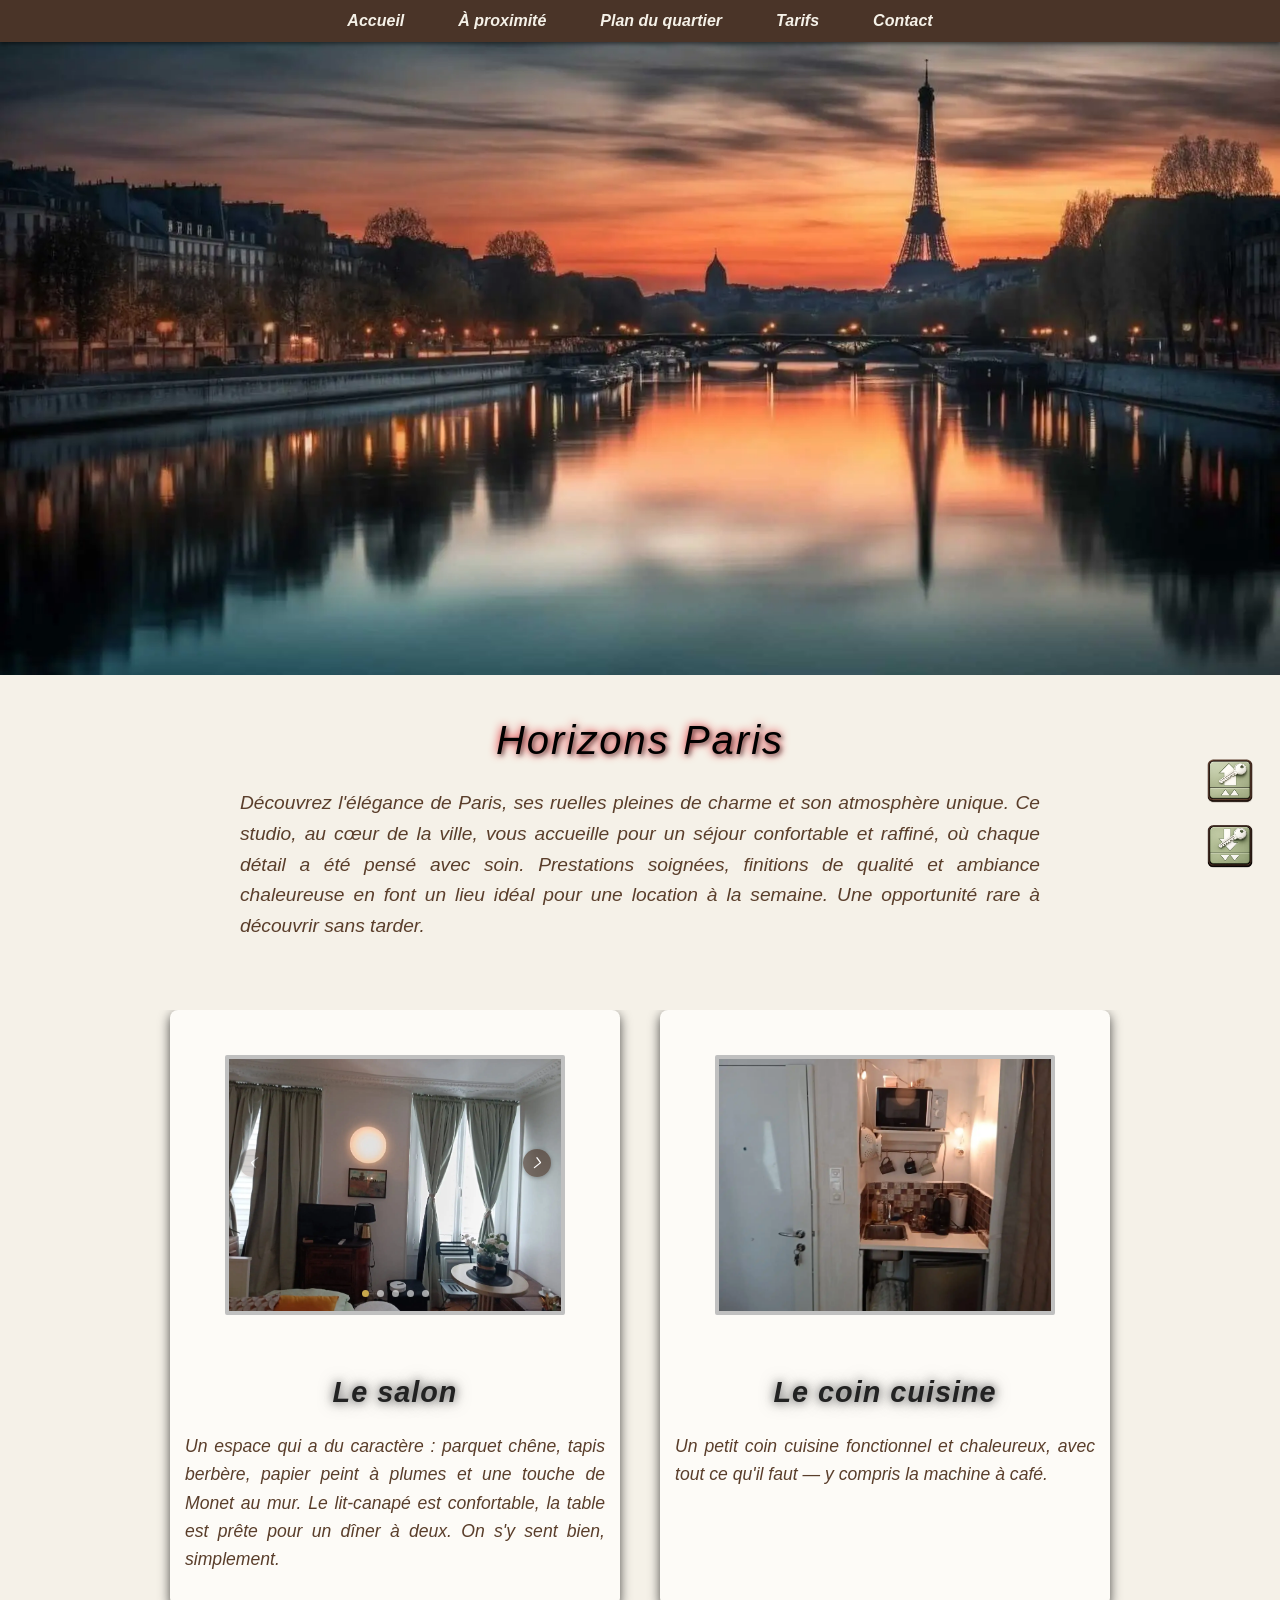
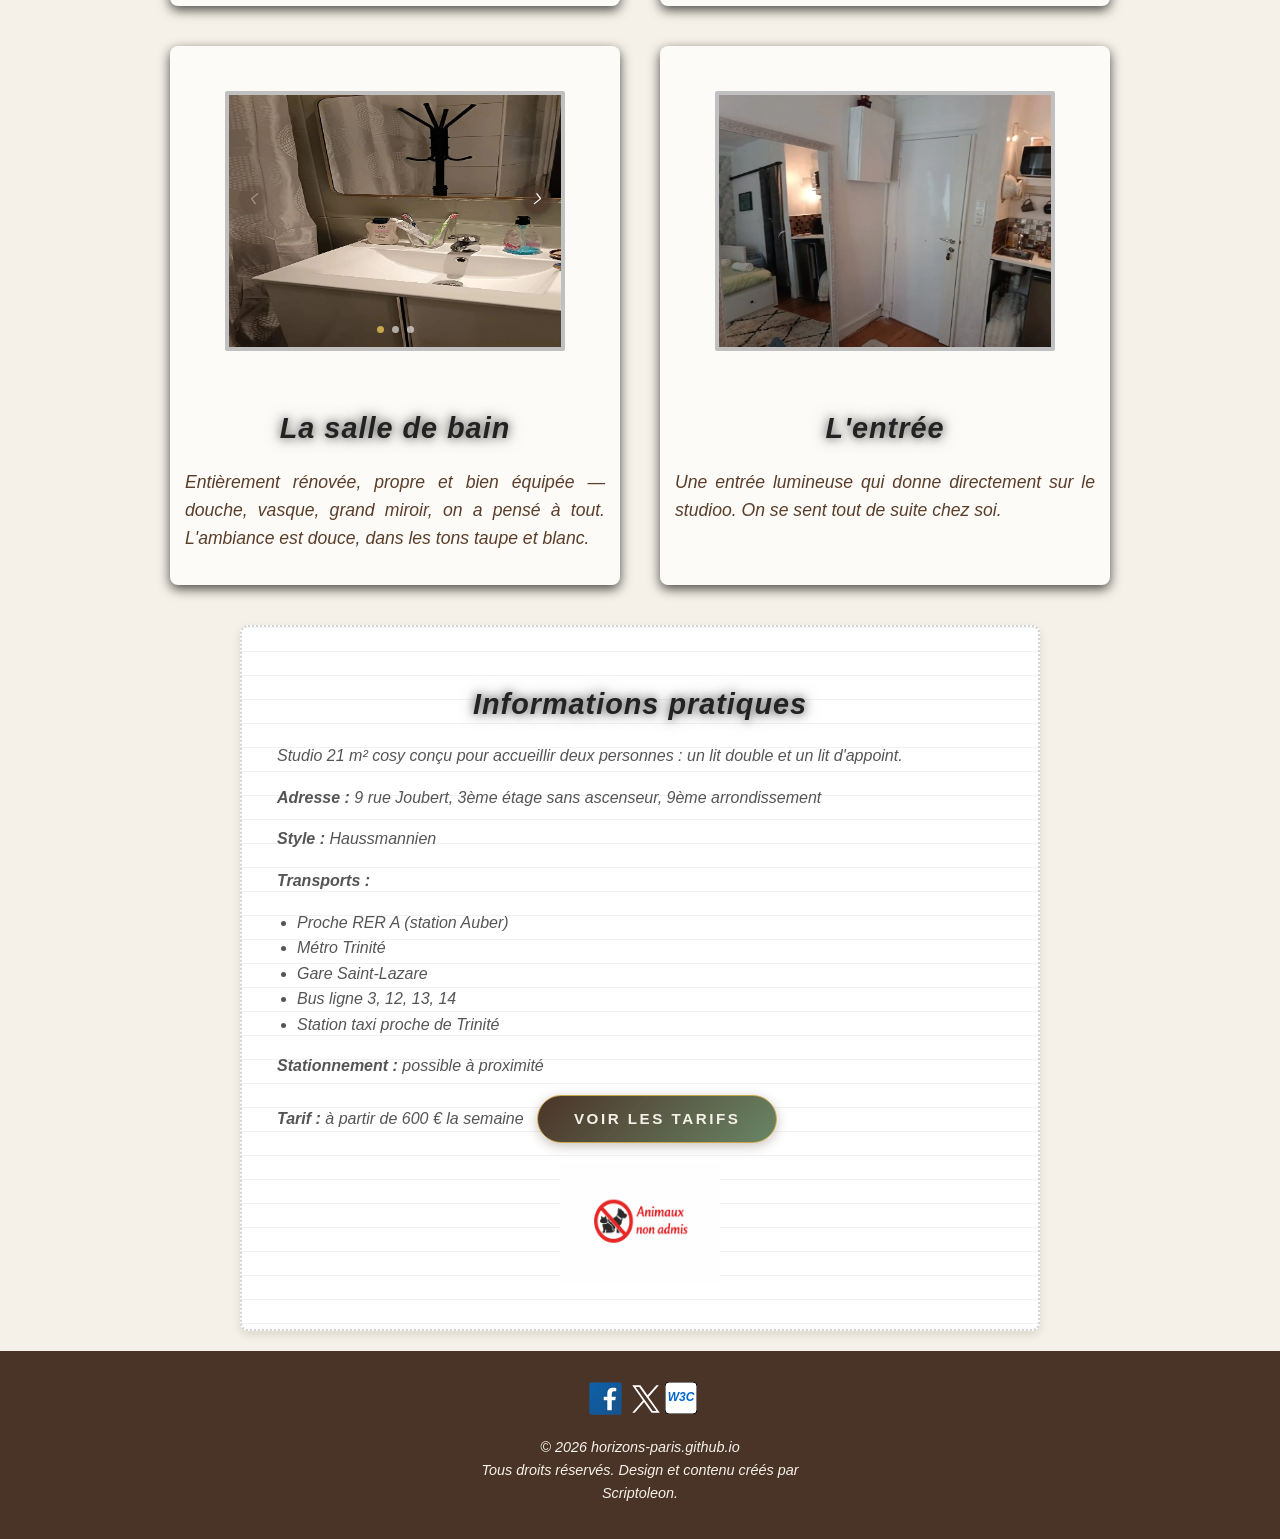
==== commit f0cec0ac: "Update index.html description des pièces maj" ====
--- a/index.html
+++ b/index.html
@@ -269,9 +269,9 @@
 
                 <div class="description">
                     <h2>Le salon</h2>
-                    <p>Le salon du studio mêle avec naturel l'ancien et le contemporain : commode en bois de style Louis XVI, parquet chêne, tapis berbère et papier peint aux motifs de plumes.
-					   Le lit-canapé blanc avec ses tiroirs de rangement, la table ronde dressée pour deux 
-					   et la reproduction de Monet au mur composent une atmosphère chaleureuse et soignée, typiquement parisienne.</p>
+                    <p>Un espace qui a du caractère : parquet chêne, tapis berbère, papier peint à plumes et une touche de Monet au mur.
+				    	Le lit-canapé est confortable, la table est prête pour un dîner à deux.
+						On s'y sent bien, simplement.</p>
                 </div>
             </div>
 
@@ -295,9 +295,7 @@
 
                 <div class="description">
                     <h2>Le coin cuisine</h2>
-                    <p>L'alcôve cuisine a le charme secret des intérieurs parisiens :
-					   faïence d'époque, parquet chaleureux, lumière douce et machine à café prête à l'emploi.
-					   Un coin intime et fonctionnel, où préparer son café du matin devient presque une cérémonie.</p>
+                    <p>Un petit coin cuisine fonctionnel et chaleureux, avec tout ce qu'il faut — y compris la machine à café.</p>
                 </div>
             </div>
 
@@ -340,9 +338,7 @@
 
                 <div class="description">
                     <h2>La salle de bain</h2>
-                    <p>La salle de bain, entièrement rénovée, joue la carte de la sobriété élégante :
-				       faïence taupe, douche chromée, vasque sur meuble blanc et grand miroir encadré de bois doré.
-					   Un espace net et bien pensé, où rien ne manque.</p>
+                    <p>Entièrement rénovée, propre et bien équipée — douche, vasque, grand miroir, on a pensé à tout. L'ambiance est douce, dans les tons taupe et blanc.</p>
                 </div>
             </div>
 
@@ -366,8 +362,7 @@
 
                 <div class="description">
                     <h2>L'entrée</h2>
-                    <p>Belle porte cochère en bois bleu nuit aux ferrures dorées, façade en pierre de taille et balcons en fer forgé 
-					— le 9 rue Joubert arbore fièrement son architecture haussmannienne, au cœur du 9ème arrondissement..</p>
+                    <p>Une entrée lumineuse qui donne directement sur le studioo. On se sent tout de suite chez soi.</p>
                 </div>
             </div>
 
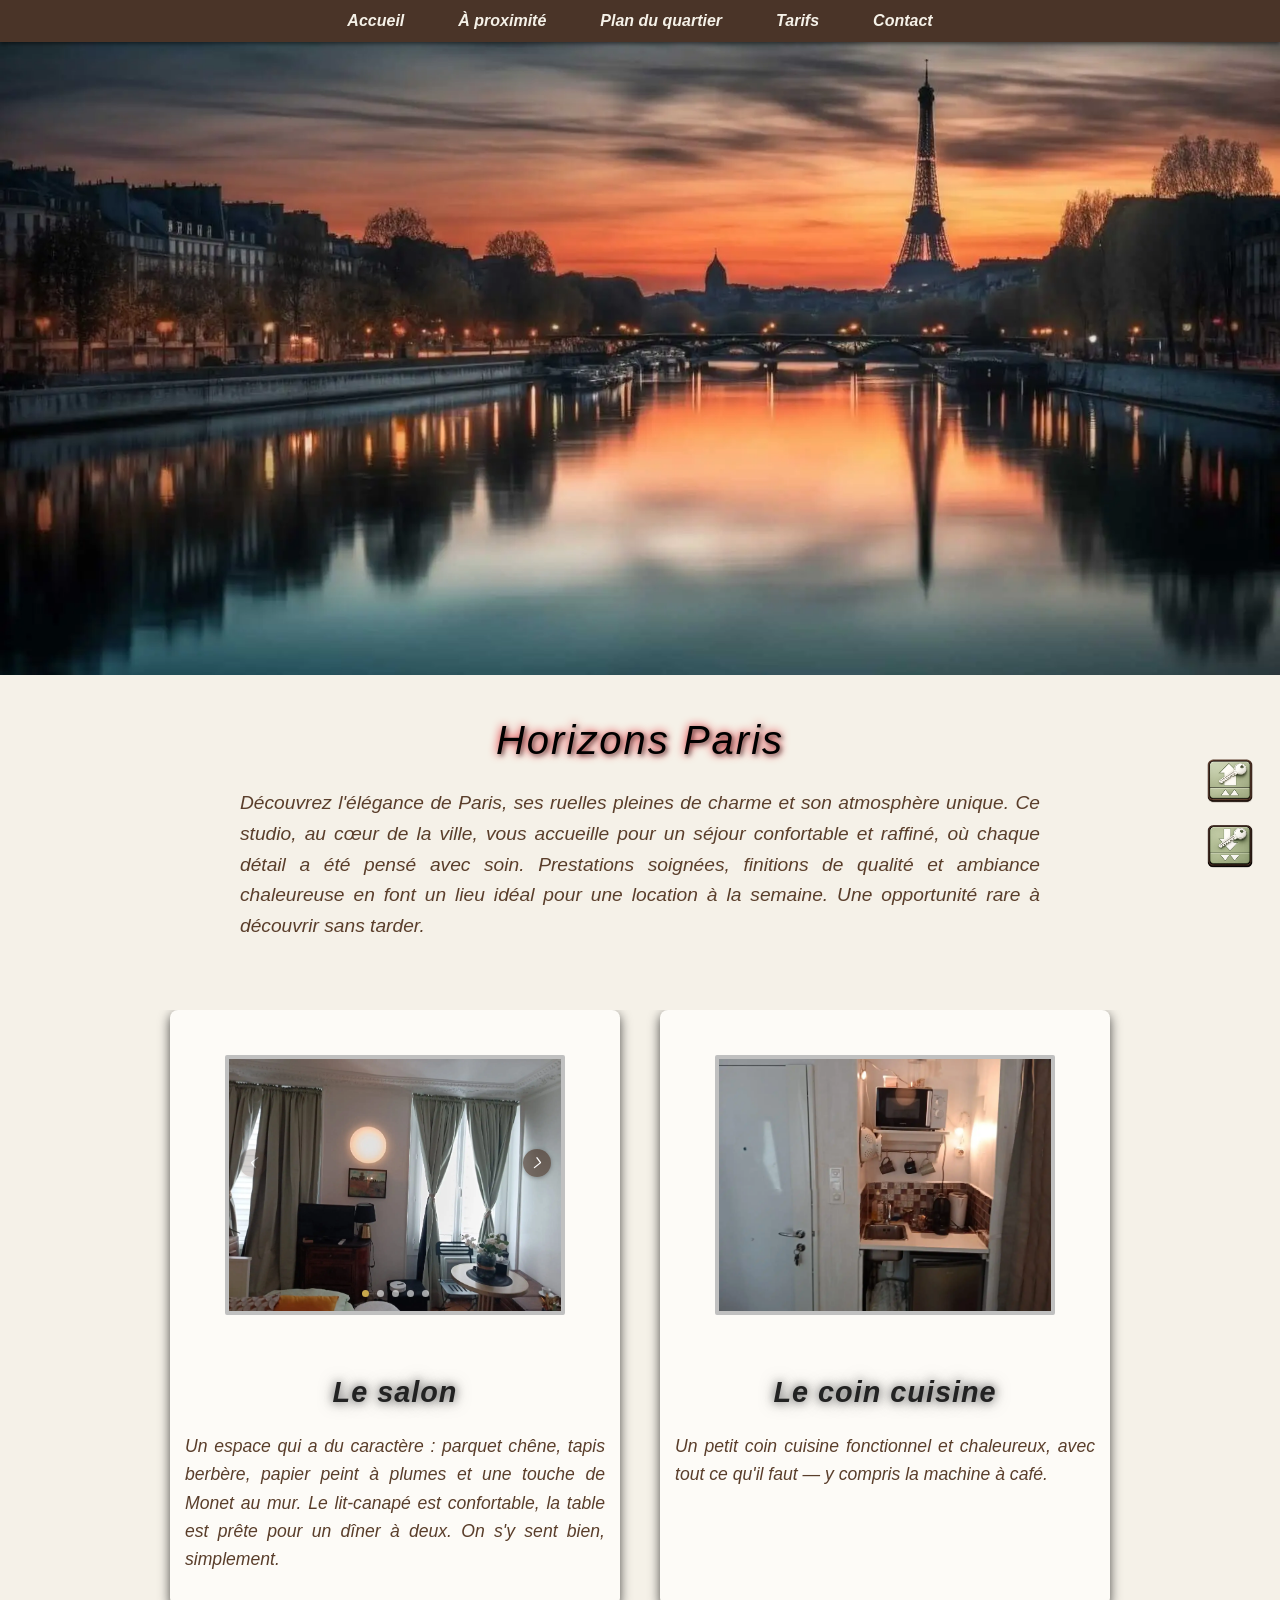
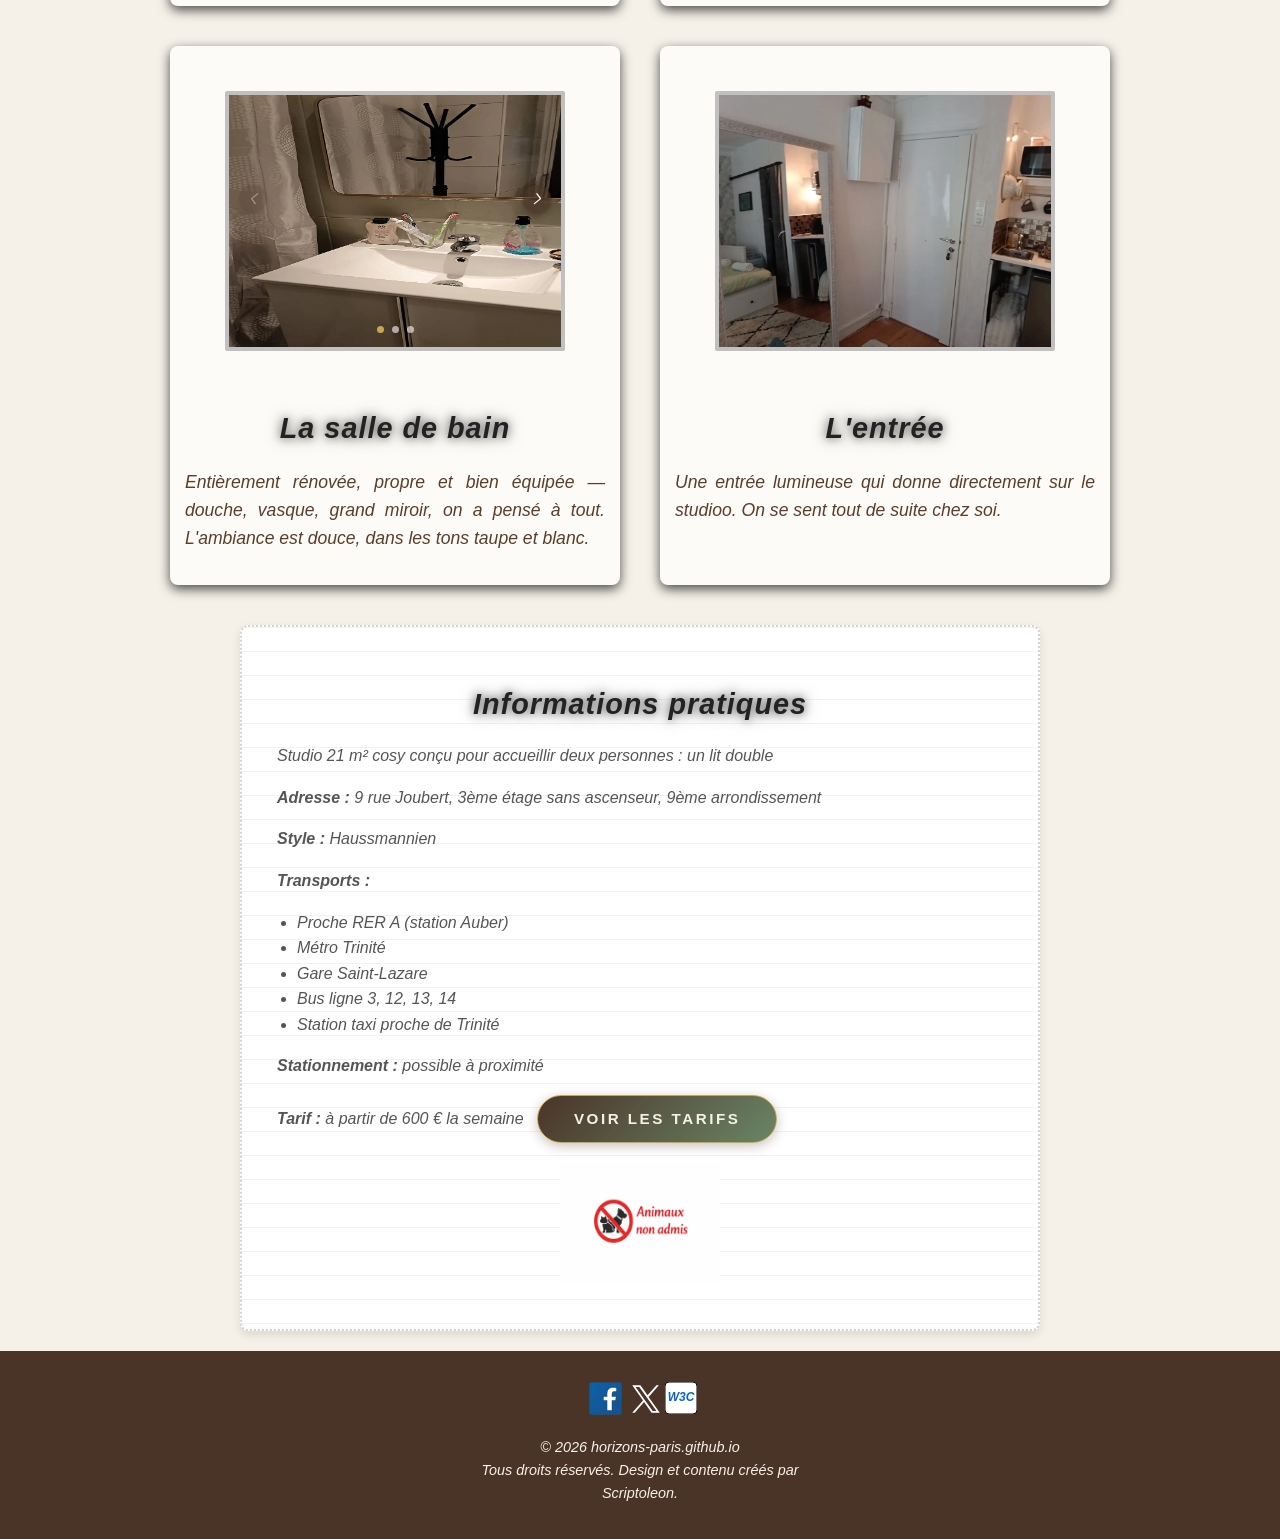
==== commit 4eee917a: "Update index.html" ====
--- a/index.html
+++ b/index.html
@@ -371,7 +371,7 @@
         <!-- Carte : informations du studio -->
         <div class="info-card">
             <h2>Informations pratiques</h2>
-            <p>Studio 21 m² cosy conçu pour accueillir deux personnes : un lit double et un lit d'appoint.</p>
+            <p>Studio 21 m² cosy conçu pour accueillir deux personnes : un lit double</p>
             <p><strong>Adresse :</strong> 9 rue Joubert, 3ème étage sans ascenseur, 9ème arrondissement</p>
             <p><strong>Style :</strong> Haussmannien</p>
             <p><strong>Transports :</strong></p>
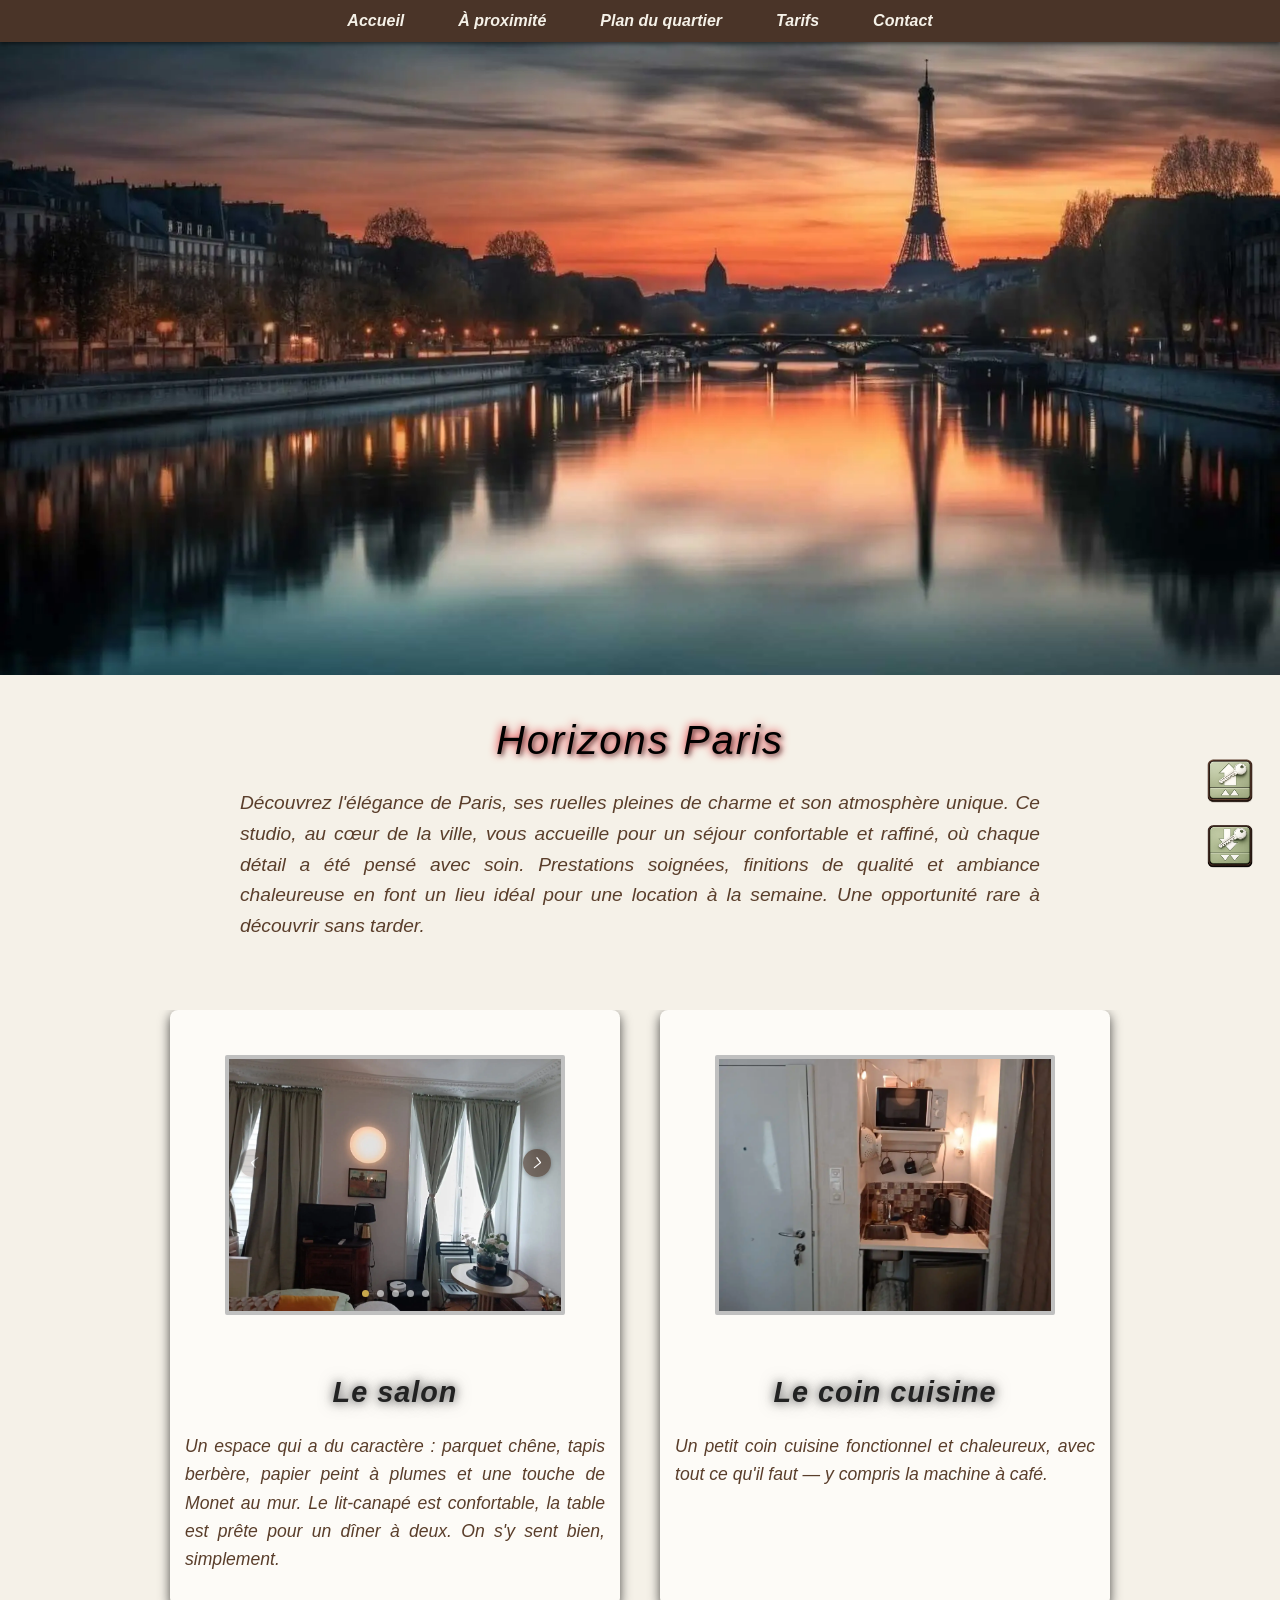
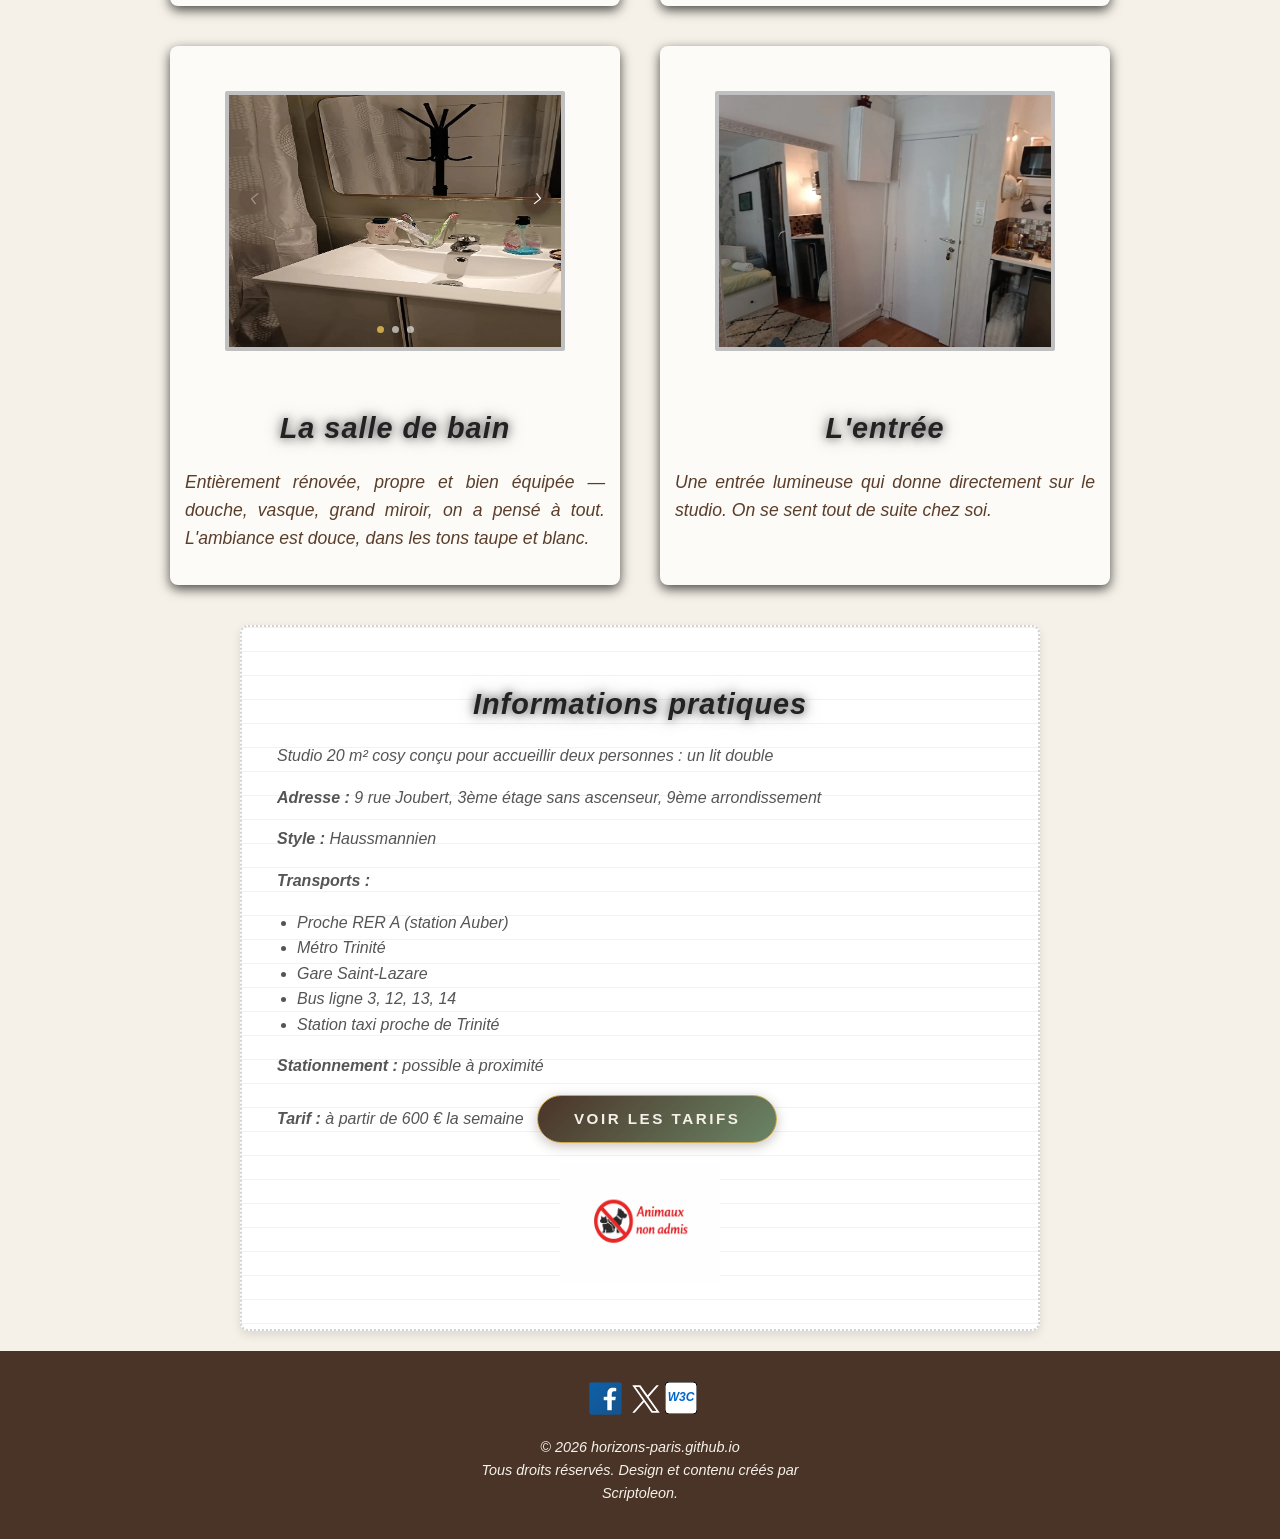
==== commit 6b45de05: "Update index.html" ====
--- a/index.html
+++ b/index.html
@@ -362,7 +362,7 @@
 
                 <div class="description">
                     <h2>L'entrée</h2>
-                    <p>Une entrée lumineuse qui donne directement sur le studioo. On se sent tout de suite chez soi.</p>
+                    <p>Une entrée lumineuse qui donne directement sur le studio. On se sent tout de suite chez soi.</p>
                 </div>
             </div>
 
@@ -371,7 +371,7 @@
         <!-- Carte : informations du studio -->
         <div class="info-card">
             <h2>Informations pratiques</h2>
-            <p>Studio 21 m² cosy conçu pour accueillir deux personnes : un lit double</p>
+            <p>Studio 20 m² cosy conçu pour accueillir deux personnes : un lit double</p>
             <p><strong>Adresse :</strong> 9 rue Joubert, 3ème étage sans ascenseur, 9ème arrondissement</p>
             <p><strong>Style :</strong> Haussmannien</p>
             <p><strong>Transports :</strong></p>
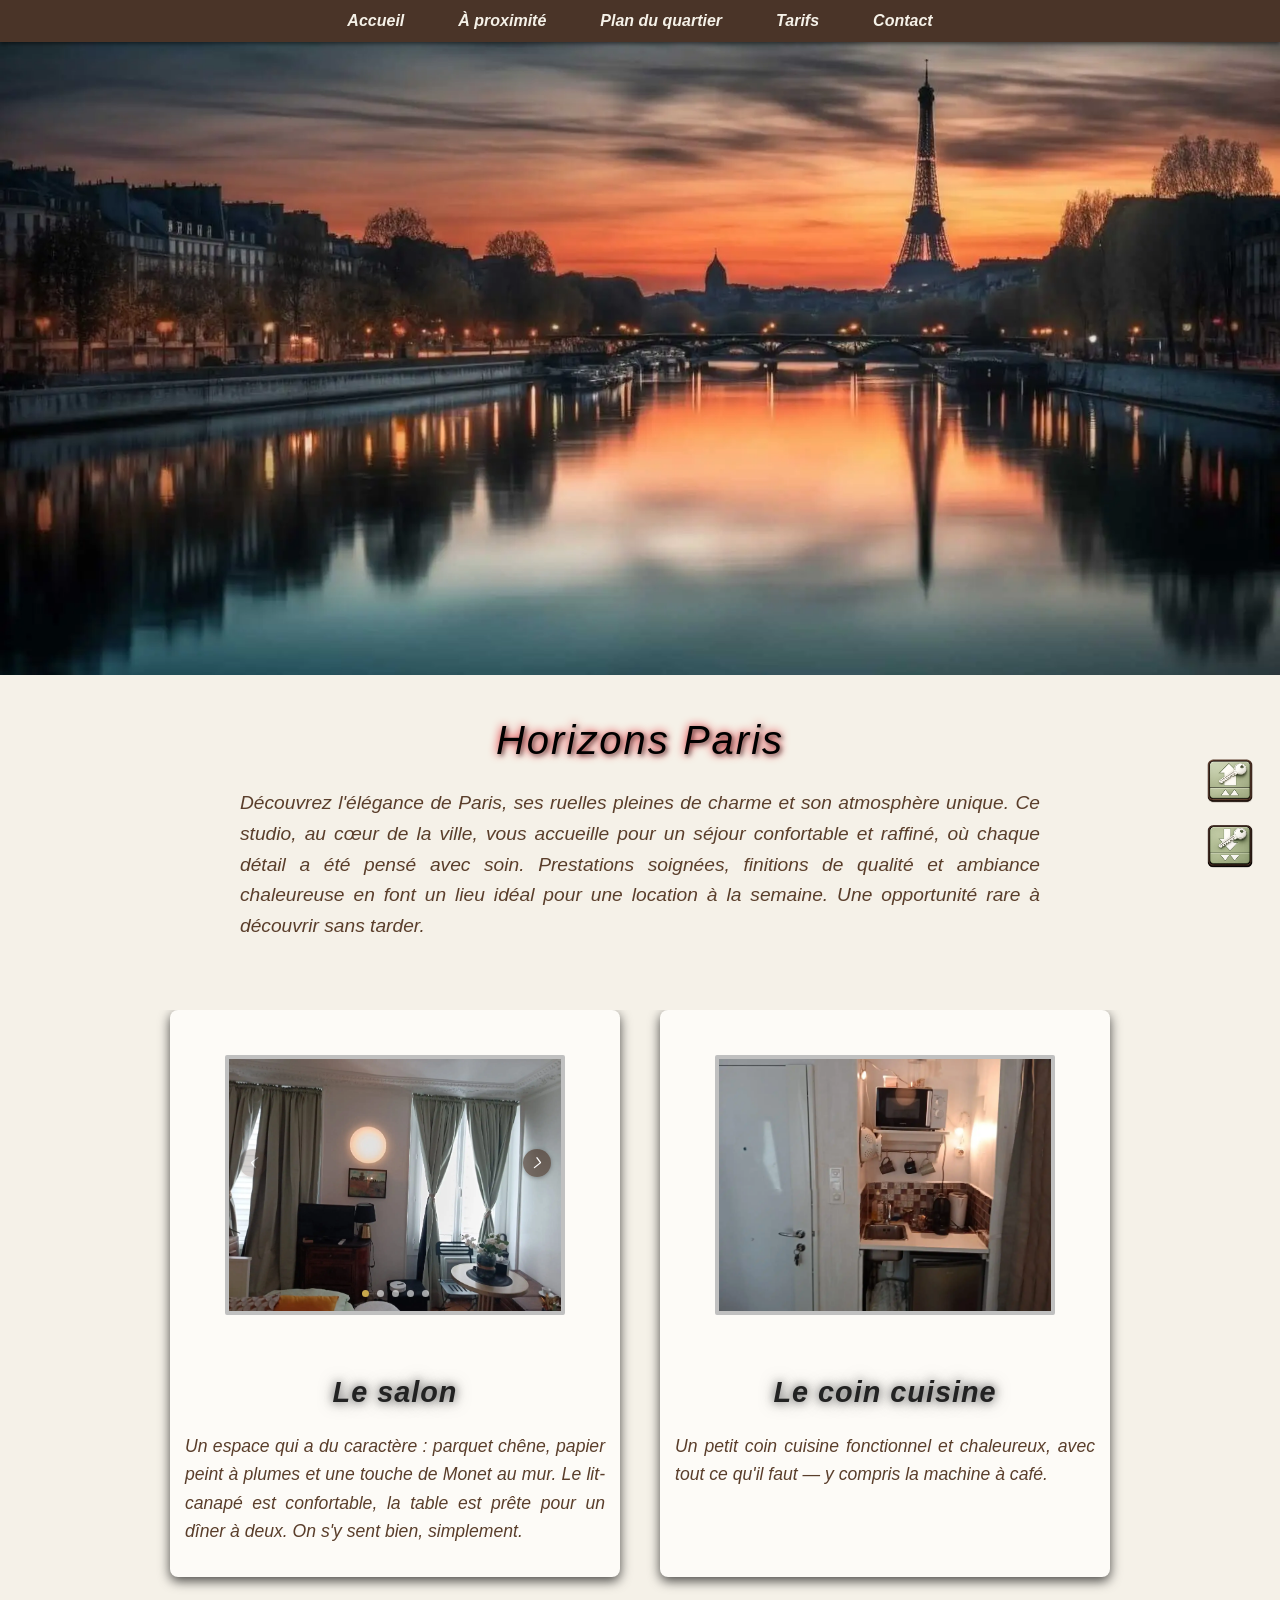
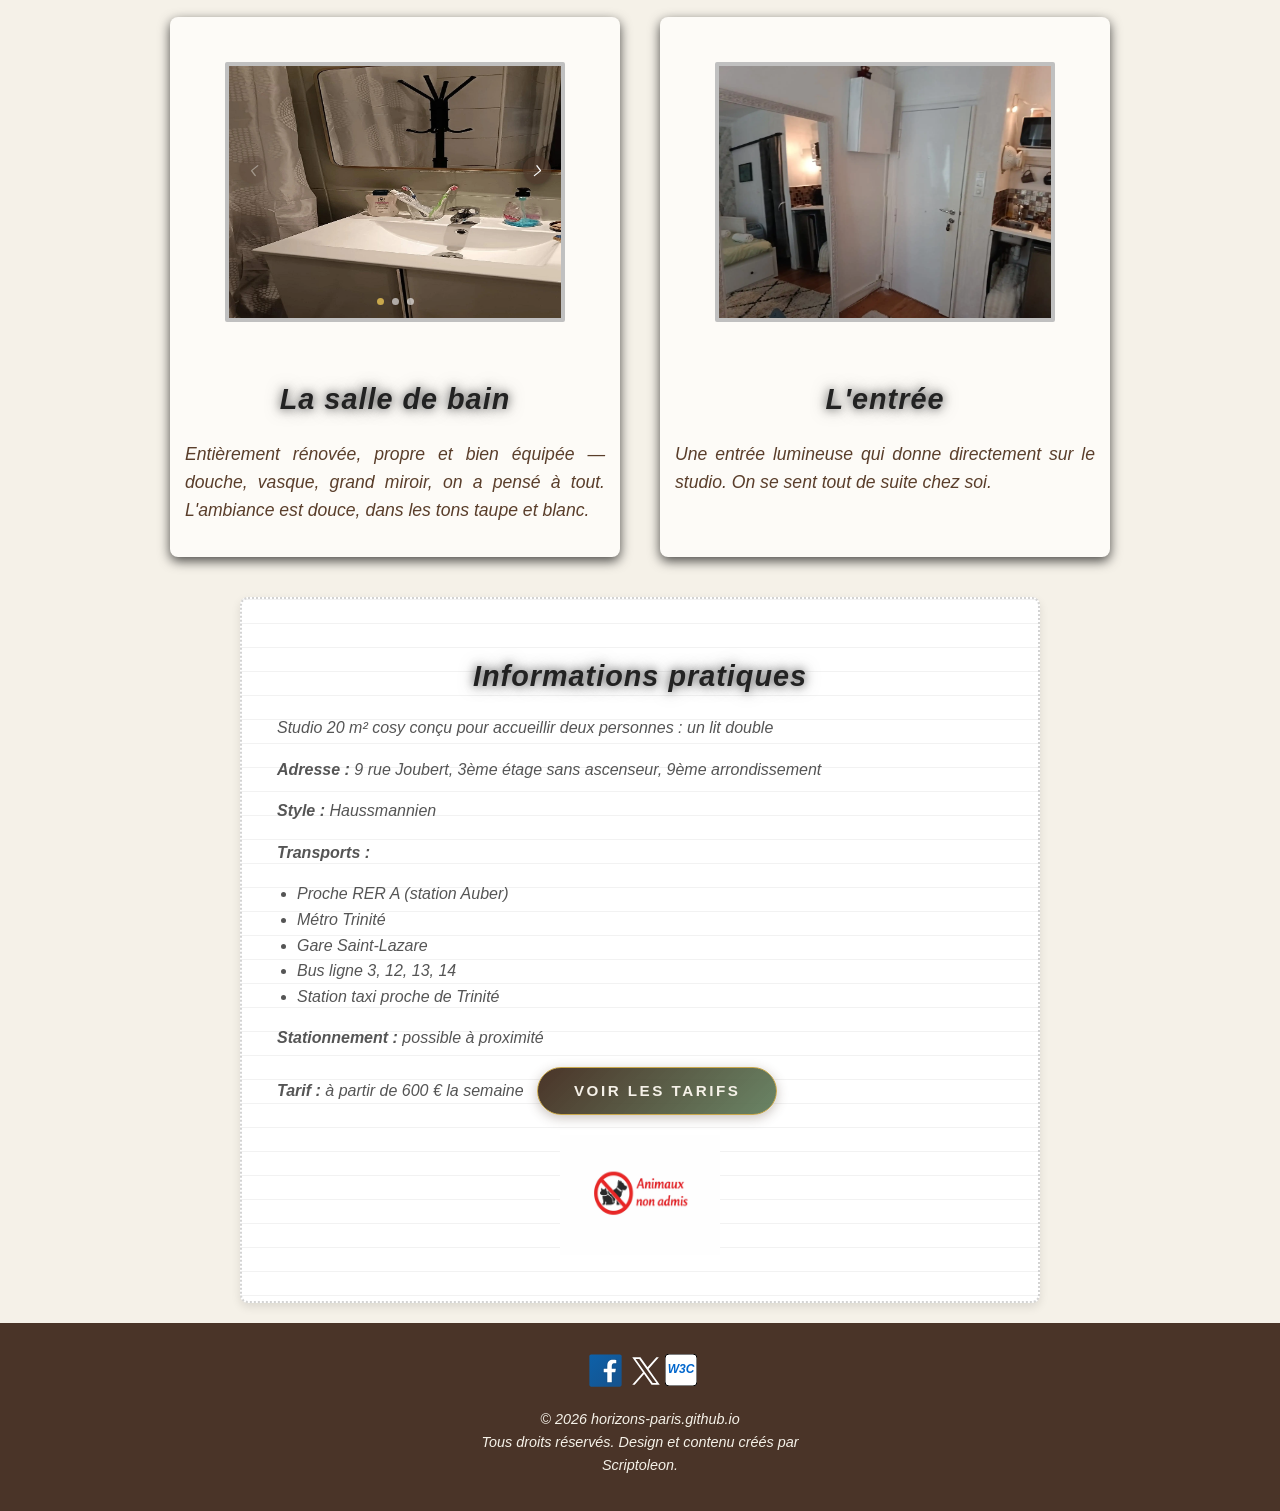
==== commit ad2d43ea: "Update index.html" ====
--- a/index.html
+++ b/index.html
@@ -269,7 +269,7 @@
 
                 <div class="description">
                     <h2>Le salon</h2>
-                    <p>Un espace qui a du caractère : parquet chêne, tapis berbère, papier peint à plumes et une touche de Monet au mur.
+                    <p>Un espace qui a du caractère : parquet chêne, papier peint à plumes et une touche de Monet au mur.
 				    	Le lit-canapé est confortable, la table est prête pour un dîner à deux.
 						On s'y sent bien, simplement.</p>
                 </div>
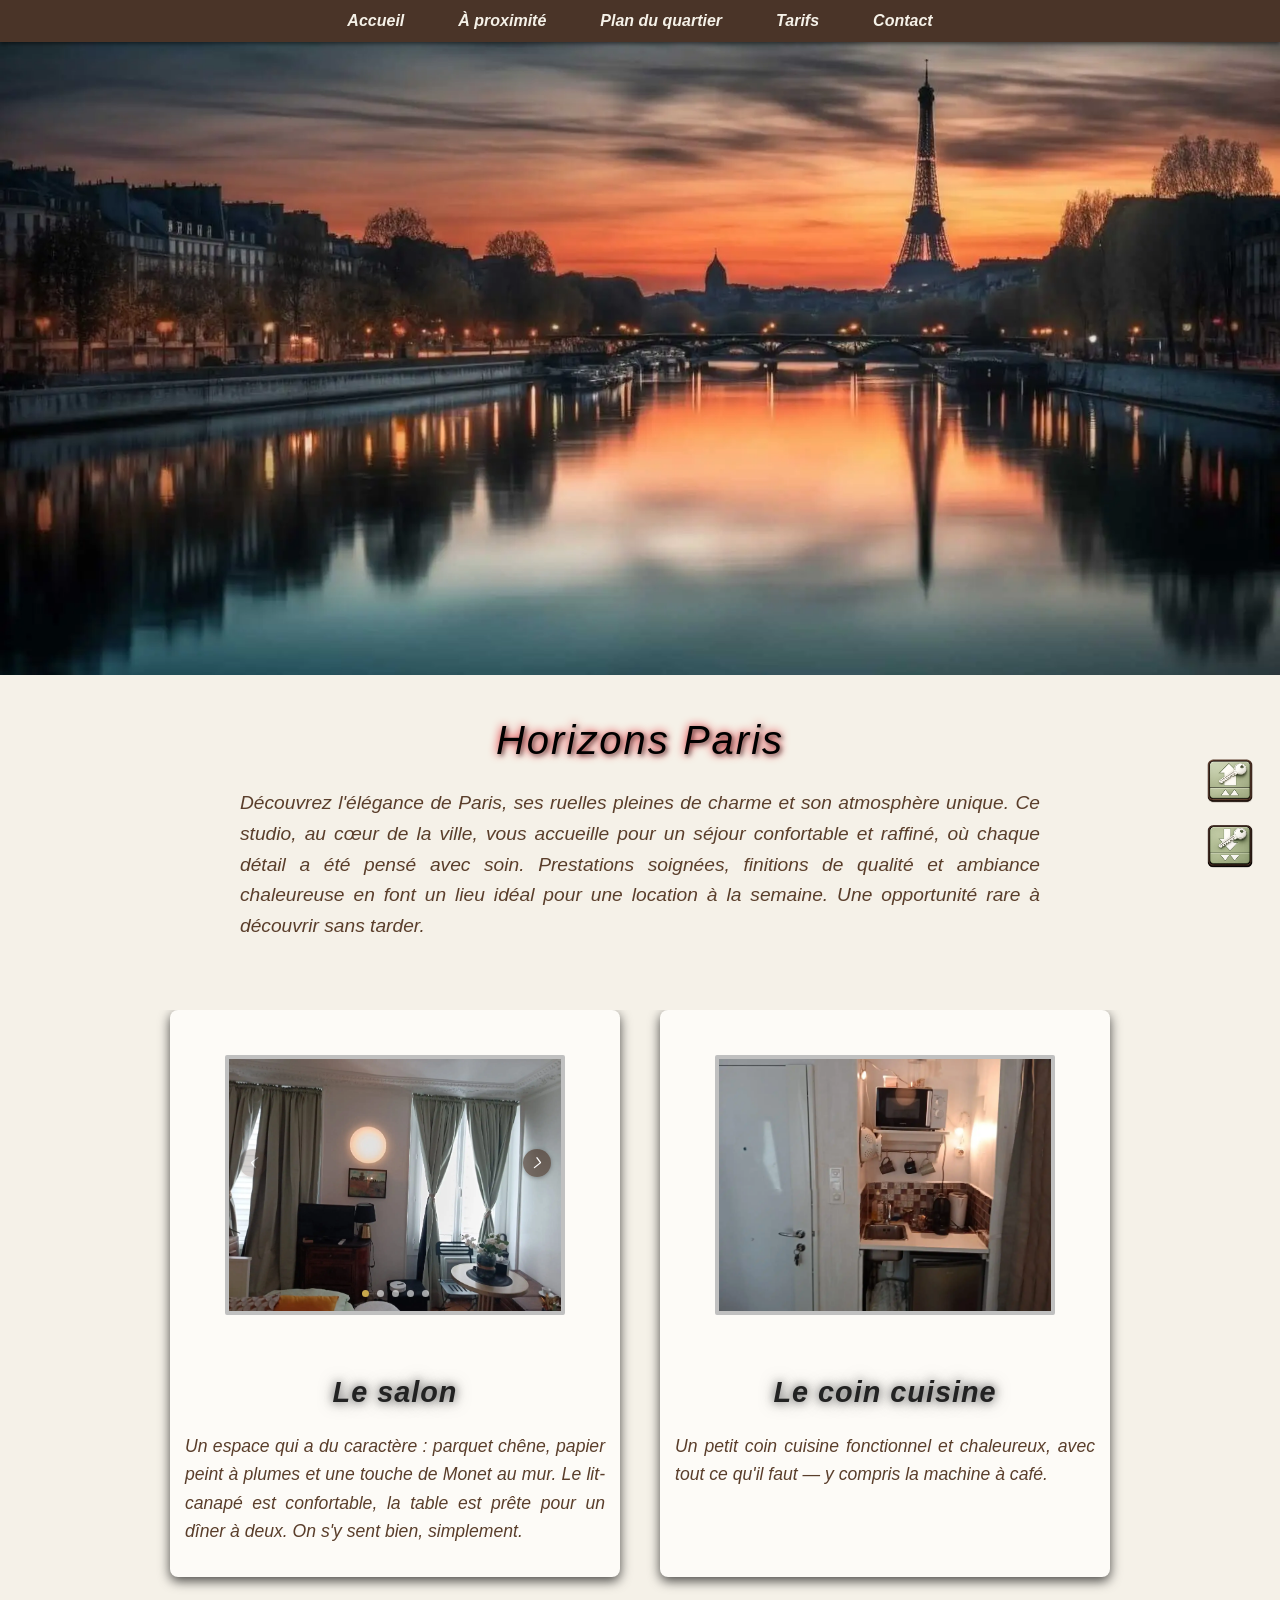
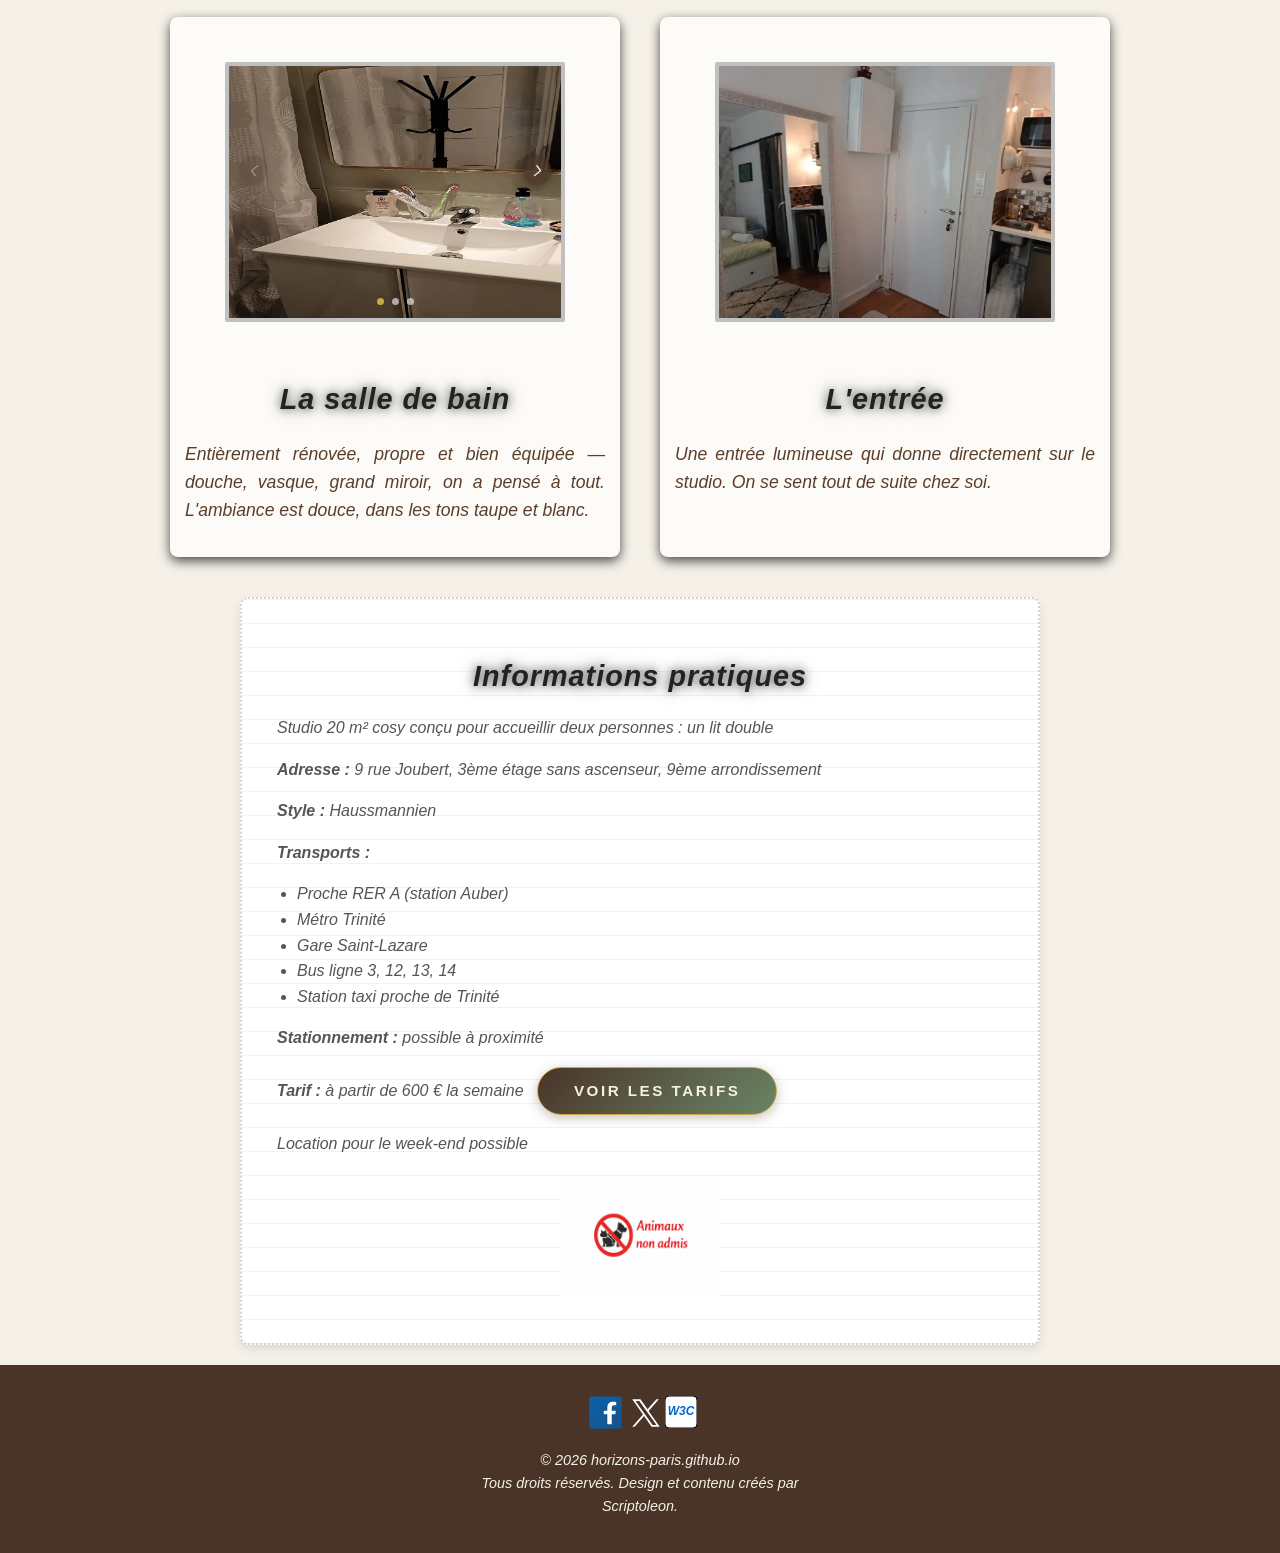
==== commit ff11481f: "Update index.html" ====
--- a/index.html
+++ b/index.html
@@ -384,6 +384,7 @@
             </ul>
             <p><strong>Stationnement :</strong> possible à proximité</p>
             <p><strong>Tarif :</strong> à partir de 600 &euro; la semaine &nbsp;&nbsp;<a href="tarifs.html" class="btn-reserver">Voir les tarifs</a></p>
+			<p>Location pour le week-end possible</p>
 
             <!-- Animaux non admis -->
             <p class="no-pets">
@@ -533,10 +534,6 @@
         let triggers = [];
         let current  = 0;
 
-        function buildList() {
-            triggers = Array.from(document.querySelectorAll('.lb-trigger'));
-        }
-
         function open(index) {
             current = index;
             const t = triggers[current];
@@ -560,7 +557,10 @@
         document.addEventListener('click', (e) => {
             const el = e.target.closest('.lb-trigger');
             if (!el) return;
-            buildList();
+            const card = el.closest('.card');
+            triggers = card
+                ? Array.from(card.querySelectorAll('.lb-trigger'))
+                : Array.from(document.querySelectorAll('.lb-trigger'));
             open(triggers.indexOf(el));
         });
 
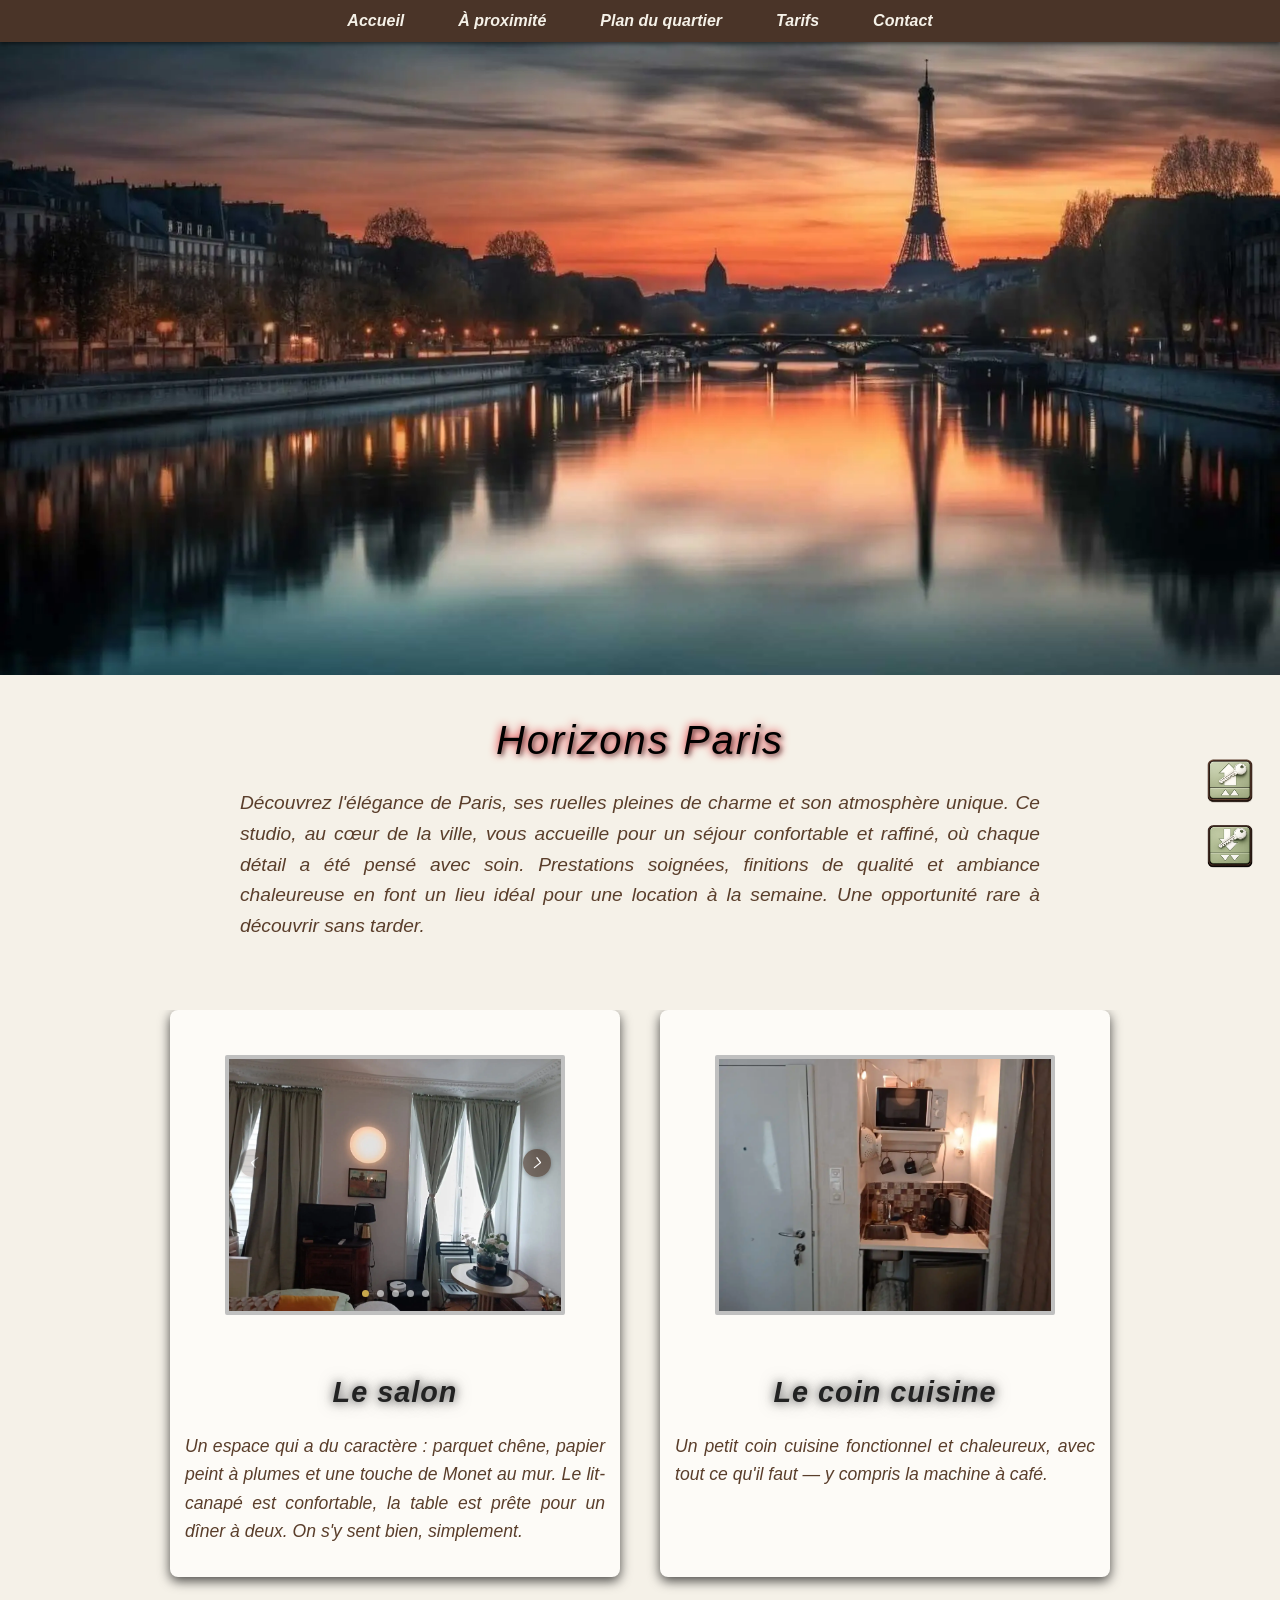
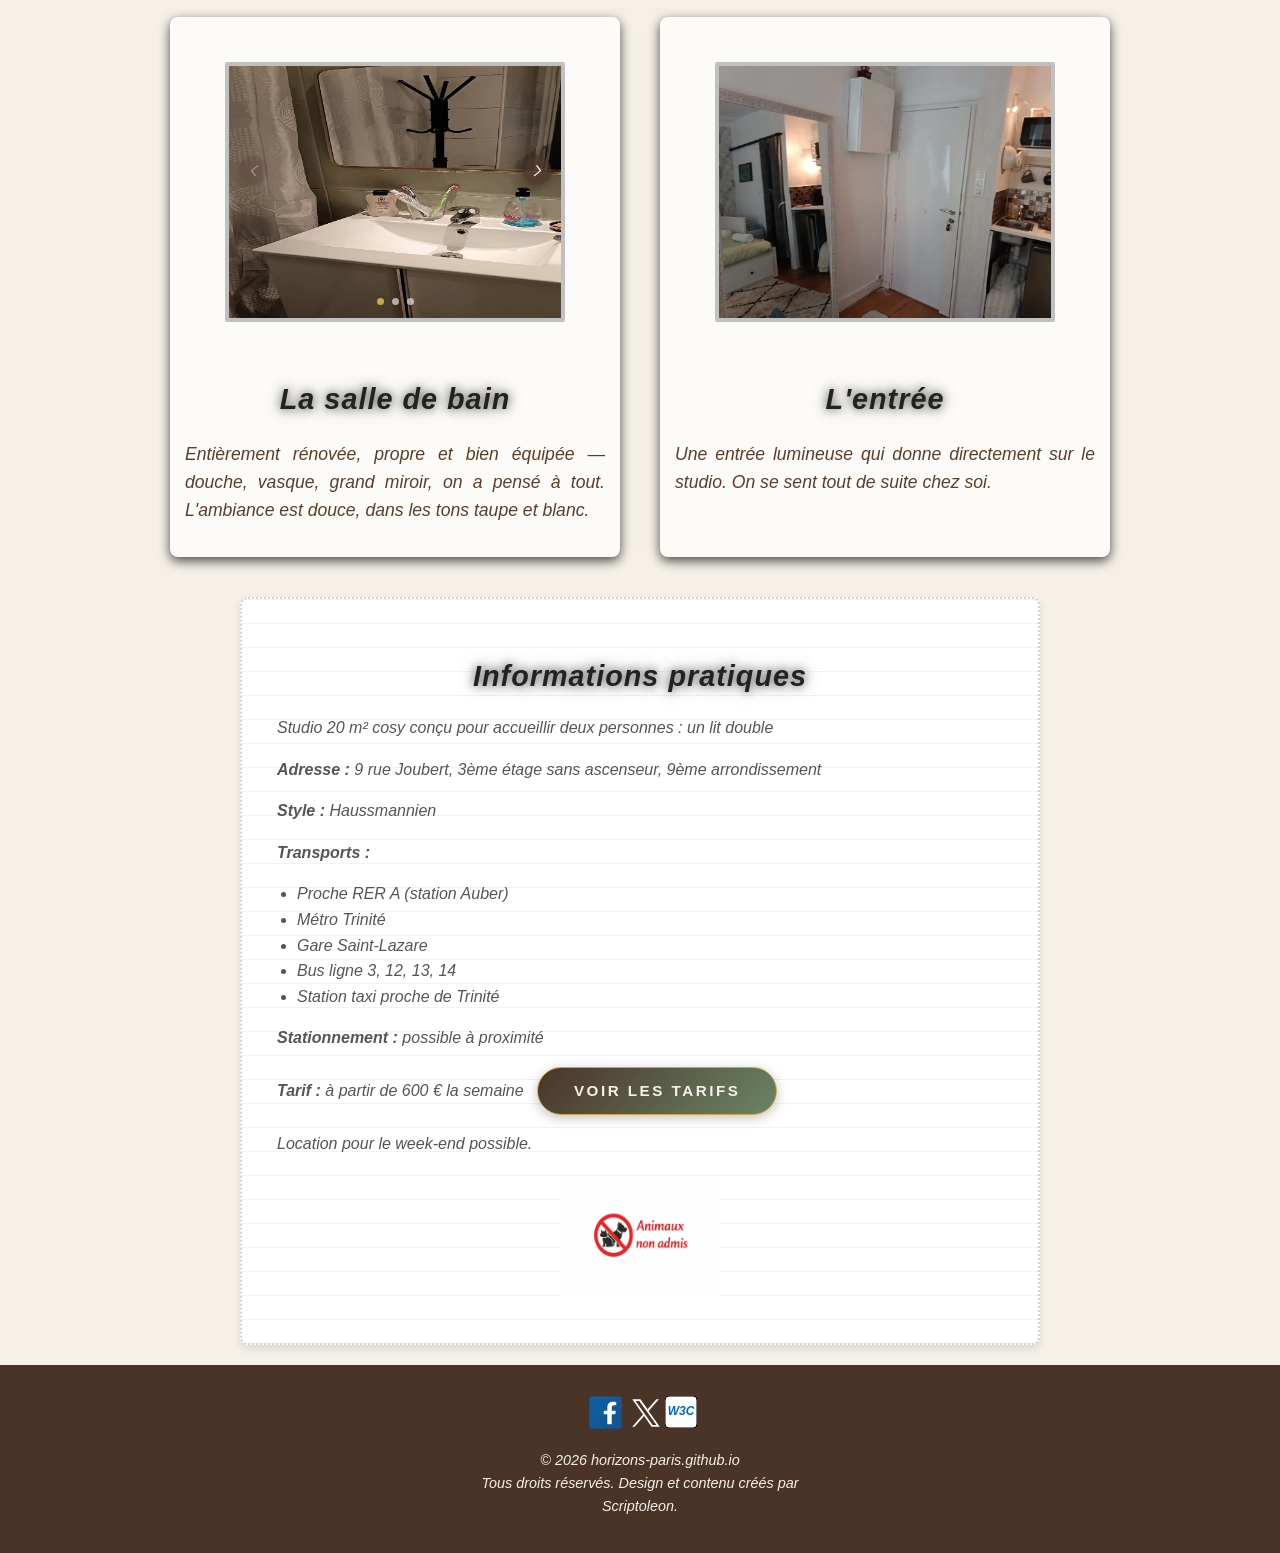
==== commit a7a8f1a6: "Update index.html" ====
--- a/index.html
+++ b/index.html
@@ -384,7 +384,7 @@
             </ul>
             <p><strong>Stationnement :</strong> possible à proximité</p>
             <p><strong>Tarif :</strong> à partir de 600 &euro; la semaine &nbsp;&nbsp;<a href="tarifs.html" class="btn-reserver">Voir les tarifs</a></p>
-			<p>Location pour le week-end possible</p>
+			<p>Location pour le week-end possible.</p>
 
             <!-- Animaux non admis -->
             <p class="no-pets">
